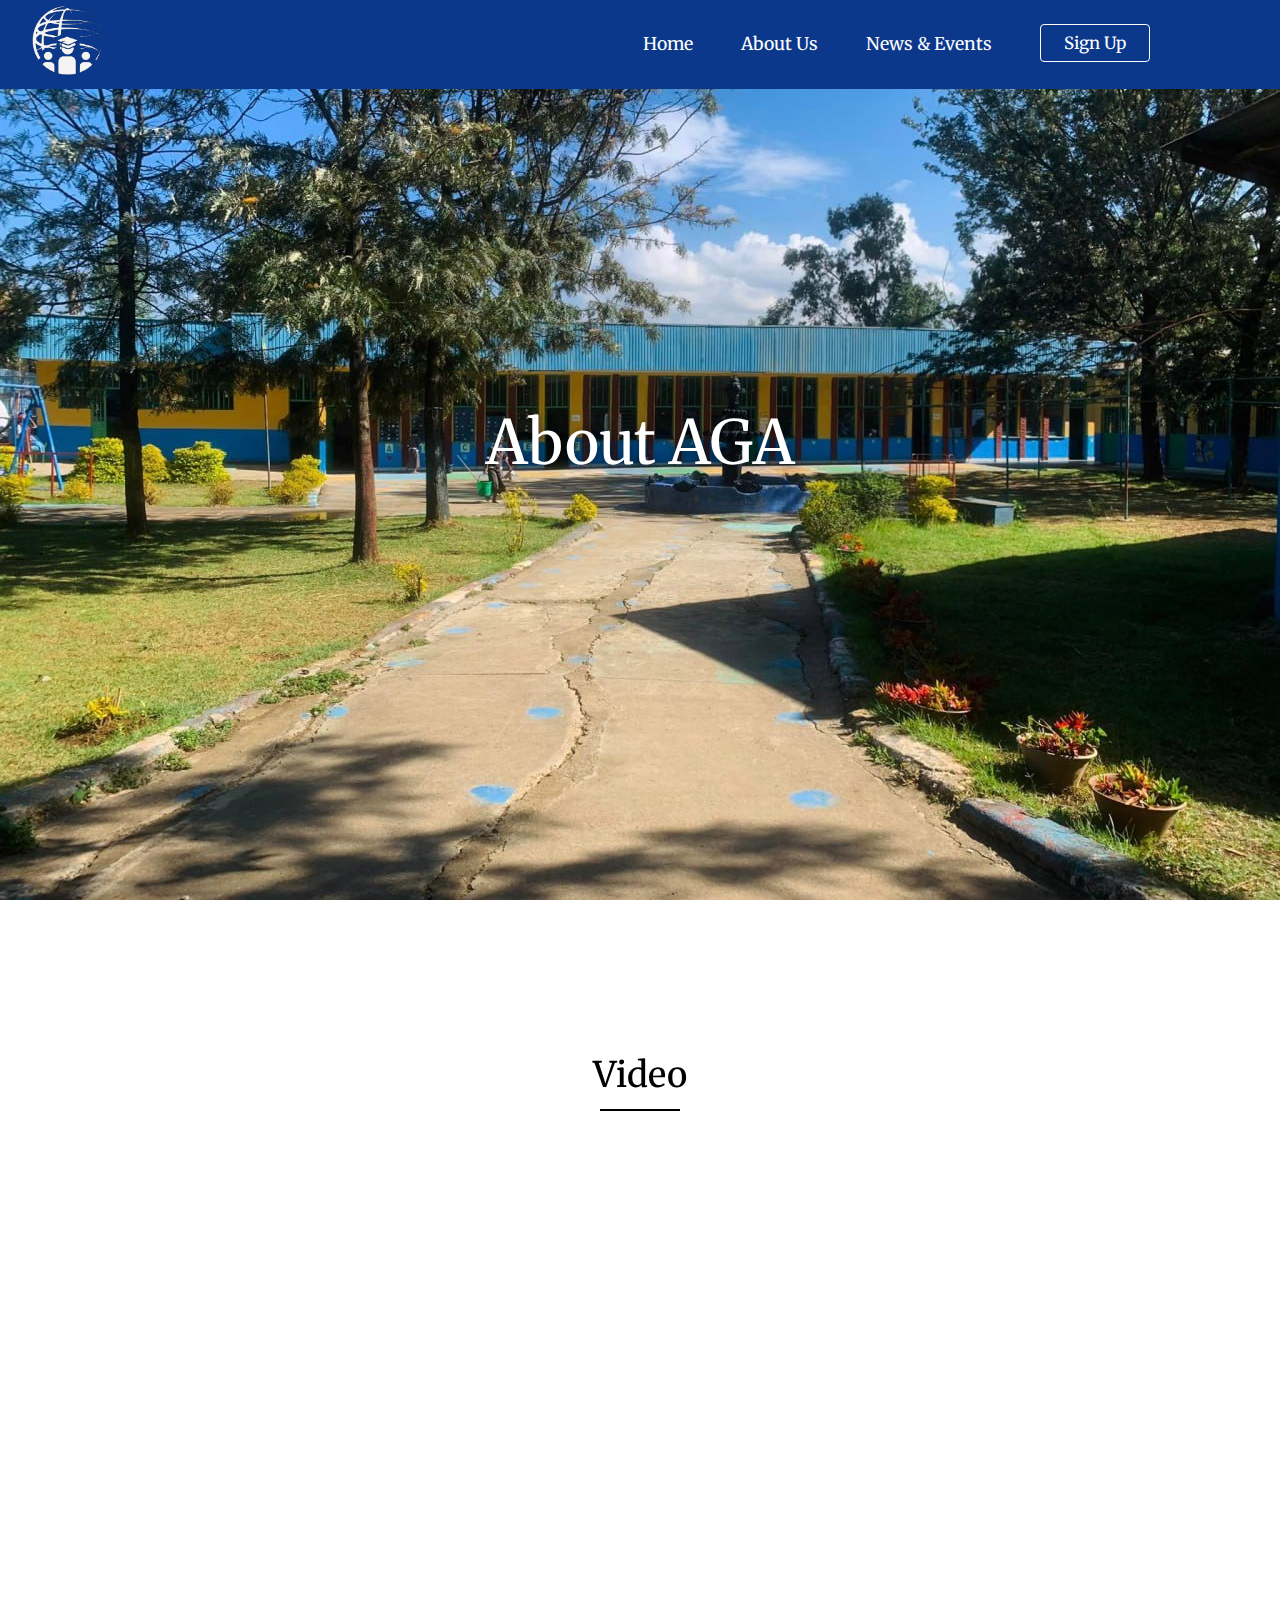
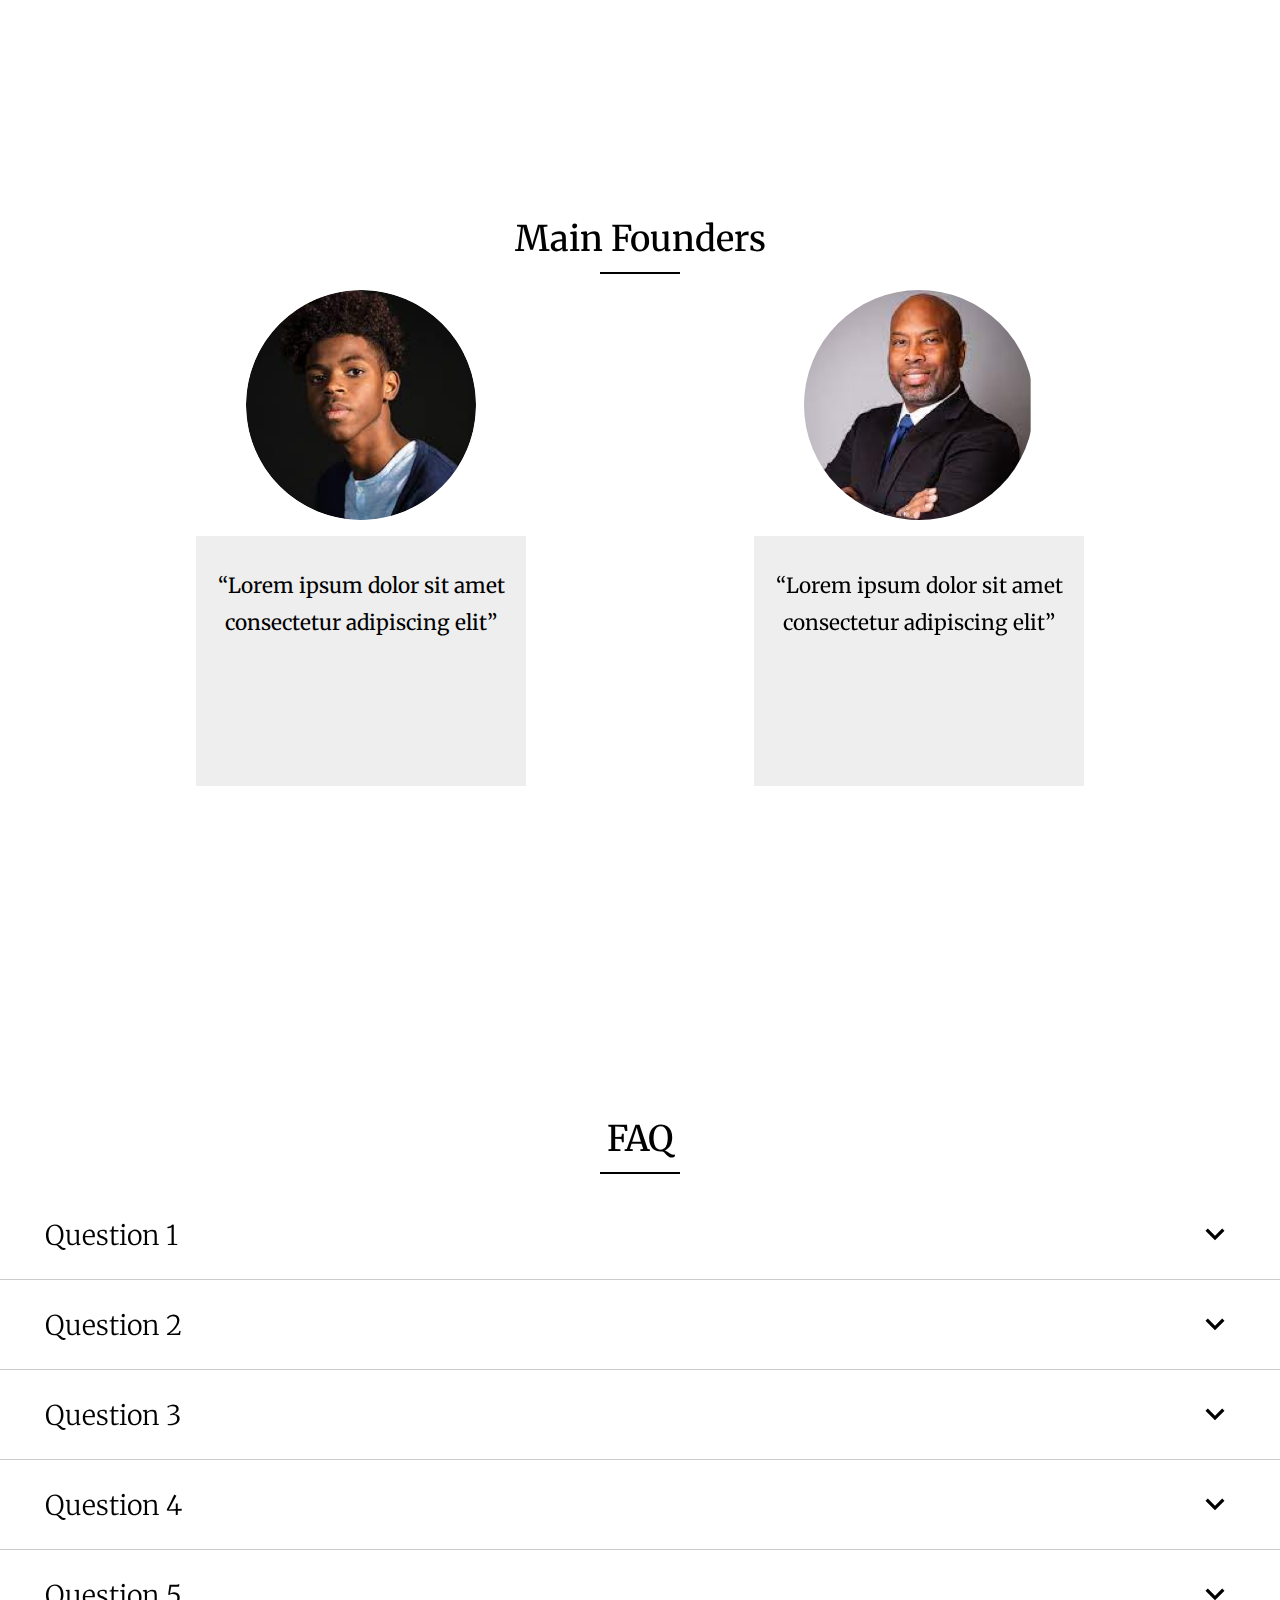
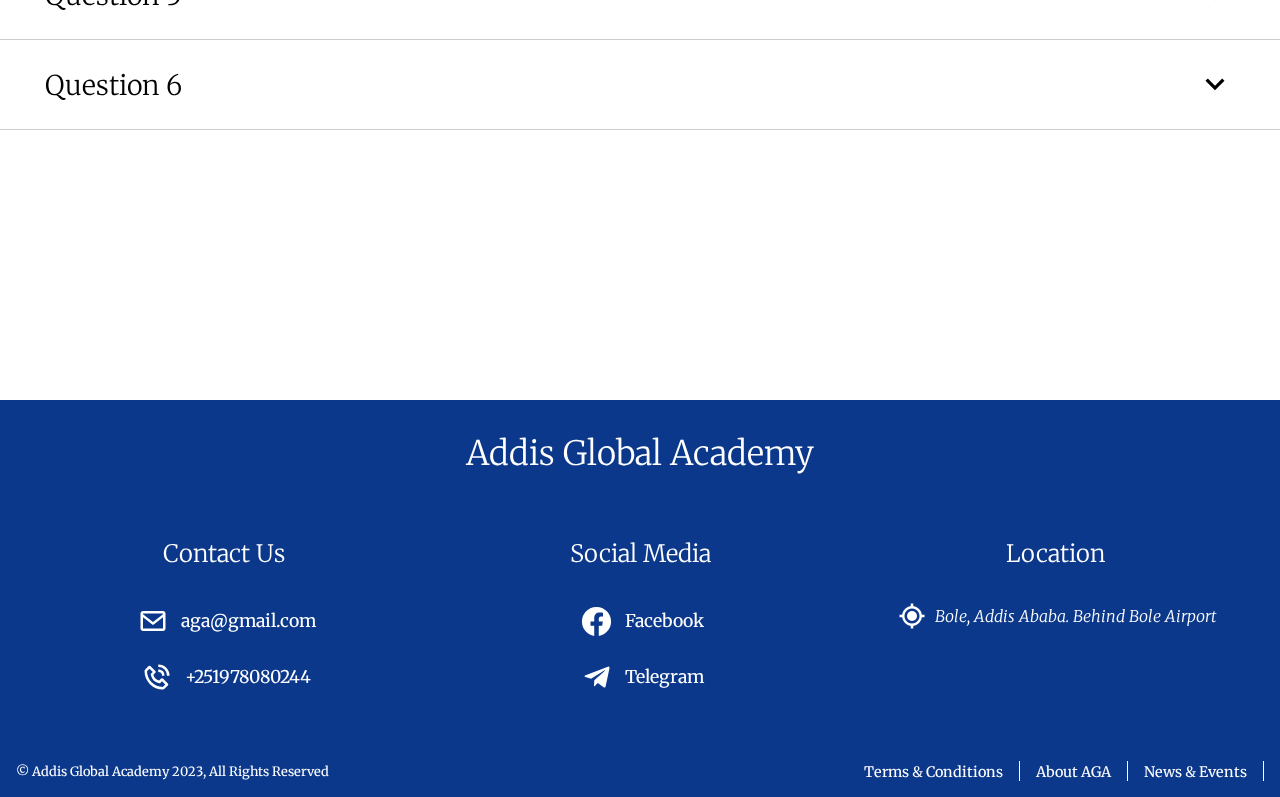
==== about.html @ e37e6de2 "made some adjustments, took care of the footer technicalities" ====
<!DOCTYPE html>
<html lang="en">
  <head>
    <meta charset="UTF-8" />
    <meta name="viewport" content="width=device-width, initial-scale=1.0" />
    <link rel="stylesheet" href="css/main.css" />
    <link rel="stylesheet" href="css/about.css" />
    <link rel="icon" href="icons/school-logo.png" />
    <script defer src="js/script.js"></script>
    <script defer src="js/slider.js"></script>
    <title>Addis Global Academy</title>
  </head>
  <body>
    <!-- NAVIGATION -->
    <nav>
      <h1>
        <a href="index.html">
          <img src="icons/logo.png" alt="school logo" />
        </a>
      </h1>
      <section>
        <ul>
          <li class="first"><a href="index.html">Home</a></li>
          <li class="first"><a href="about.html">About Us</a></li>
          <li class="first"><a href="news.html">News & Events</a></li>
          <div class="side_bar_container">
            <div class="side_bar_icon_container">
              <div class="side_bar_icon"></div>
            </div>
            <ul>
              <li><a href="index.html">Home</a></li>
              <li><a href="about.html">About Us</a></li>
              <li><a href="news.html">News & Events</a></li>
            </ul>
          </div>
          <li class="sign_up_button">
            <button>
              <a href="signup1.html">Sign Up</a>
            </button>
          </li>
        </ul>
      </section>
    </nav>

    <div class="side_bar_blur"></div>

    <!--MAIN CONTENT-->

    <section id="front_page">
      <div class="slider">
        <img
          oncontextmenu="return false"
          draggable="false"
          src="Images/SV1.png"
          alt="front page background image"
        />
        <img
          oncontextmenu="return false"
          draggable="false"
          id="1"
          slider-img
          src="Images/SV2.png"
          alt="front page background image"
        />
        <img
          oncontextmenu="return false"
          draggable="false"
          id="2"
          slider-img
          src="Images/SV3.png"
          alt="front page background image"
        />
      </div>

      <h1>About AGA</h1>
    </section>

    <!-- VIDEO CONTENT -->

    <section id="video">
      <article class="title-background">
        <h1>Video</h1>
        <div class="styler"></div>
      </article>
      <iframe
        src="https://www.facebook.com/plugins/video.php?&href=https%3A%2F%2Fwww.facebook.com%2FAddisGlobalAcademy%2Fvideos%2F427077149441813%2F&show_text=false&width=560&t=0"
        width="780"
        height="537"
        style="border: none; overflow: hidden"
        scrolling="no"
        frameborder="0"
        allowfullscreen="true"
      ></iframe>
    </section>

    <section id="main_founders">
      <div class="title-background">
        <h1>Main Founders</h1>
        <div class="styler"></div>
      </div>
      <section>
        <figure id="first-founder">
          <div>
            <img
              draggable="false"
              oncontextmenu="return false"
              src="Images/mai-founder-first.png"
            />
          </div>
          <figcaption>
            <p><q>Lorem ipsum dolor sit amet consectetur adipiscing elit</q></p>
          </figcaption>
        </figure>
        <figure id="second-founder">
          <div>
            <img
              draggable="false"
              oncontextmenu="return false"
              src="Images/main-founder-second.png"
            />
          </div>
          <figcaption>
            <p><q>Lorem ipsum dolor sit amet consectetur adipiscing elit</q></p>
          </figcaption>
        </figure>
      </section>
    </section>

    <!-- FREQUENTLY ASKED QUESTIONS -->

    <section id="faq_section">
      <div class="title-background">
        <h1>FAQ</h1>
        <div class="styler"></div>
      </div>
      <section class="faq-body">
        <section>
          <article>
            <h3>Question 1</h3>
            <span class="answer_toggle">
              <svg
                xmlns="http://www.w3.org/2000/svg"
                width="40"
                height="40"
                viewBox="0 0 24 24"
                style="fill: black"
              >
                <path
                  d="M16.293 9.293 12 13.586 7.707 9.293l-1.414 1.414L12 16.414l5.707-5.707z"
                ></path>
              </svg>
            </span>
          </article>
          <p>
            Lorem ipsum dolor sit amet, consectetur adipisicing elit.
            Cupiditate, molestiae. Quod doloremque sed eum omnis. Minima quas
            sint, dolorum omnis, accusamus obcaecati culpa qui unde vitae, at
            atque numquam incidunt?
          </p>
        </section>
        <section>
          <article>
            <h3>Question 2</h3>
            <span class="answer_toggle">
              <svg
                xmlns="http://www.w3.org/2000/svg"
                width="40"
                height="40"
                viewBox="0 0 24 24"
                style="fill: black"
              >
                <path
                  d="M16.293 9.293 12 13.586 7.707 9.293l-1.414 1.414L12 16.414l5.707-5.707z"
                ></path>
              </svg>
            </span>
          </article>
          <p>
            Lorem ipsum dolor sit amet, consectetur adipisicing elit.
            Cupiditate, molestiae. Quod doloremque sed eum omnis. Minima quas
            sint, dolorum omnis, accusamus obcaecati culpa qui unde vitae, at
            atque numquam incidunt?
          </p>
        </section>
        <section>
          <article>
            <h3>Question 3</h3>
            <span class="answer_toggle">
              <svg
                xmlns="http://www.w3.org/2000/svg"
                width="40"
                height="40"
                viewBox="0 0 24 24"
                style="fill: black"
              >
                <path
                  d="M16.293 9.293 12 13.586 7.707 9.293l-1.414 1.414L12 16.414l5.707-5.707z"
                ></path>
              </svg>
            </span>
          </article>
          <p>
            Lorem ipsum dolor sit amet, consectetur adipisicing elit.
            Cupiditate, molestiae. Quod doloremque sed eum omnis. Minima quas
            sint, dolorum omnis, accusamus obcaecati culpa qui unde vitae, at
            atque numquam incidunt?
          </p>
        </section>
        <section>
          <article>
            <h3>Question 4</h3>
            <span class="answer_toggle">
              <svg
                xmlns="http://www.w3.org/2000/svg"
                width="40"
                height="40"
                viewBox="0 0 24 24"
                style="fill: black"
              >
                <path
                  d="M16.293 9.293 12 13.586 7.707 9.293l-1.414 1.414L12 16.414l5.707-5.707z"
                ></path>
              </svg>
            </span>
          </article>
          <p>
            Lorem ipsum dolor sit amet, consectetur adipisicing elit.
            Cupiditate, molestiae. Quod doloremque sed eum omnis. Minima quas
            sint, dolorum omnis, accusamus obcaecati culpa qui unde vitae, at
            atque numquam incidunt?
          </p>
        </section>
        <section>
          <article>
            <h3>Question 5</h3>
            <span class="answer_toggle">
              <svg
                xmlns="http://www.w3.org/2000/svg"
                width="40"
                height="40"
                viewBox="0 0 24 24"
                style="fill: black"
              >
                <path
                  d="M16.293 9.293 12 13.586 7.707 9.293l-1.414 1.414L12 16.414l5.707-5.707z"
                ></path>
              </svg>
            </span>
          </article>
          <p>
            Lorem ipsum dolor sit amet, consectetur adipisicing elit.
            Cupiditate, molestiae. Quod doloremque sed eum omnis. Minima quas
            sint, dolorum omnis, accusamus obcaecati culpa qui unde vitae, at
            atque numquam incidunt?
          </p>
        </section>
        <section>
          <article>
            <h3>Question 6</h3>
            <span class="answer_toggle">
              <svg
                xmlns="http://www.w3.org/2000/svg"
                width="40"
                height="40"
                viewBox="0 0 24 24"
                style="fill: black"
              >
                <path
                  d="M16.293 9.293 12 13.586 7.707 9.293l-1.414 1.414L12 16.414l5.707-5.707z"
                ></path>
              </svg>
            </span>
          </article>
          <p>
            Lorem ipsum dolor sit amet, consectetur adipisicing elit.
            Cupiditate, molestiae. Quod doloremque sed eum omnis. Minima quas
            sint, dolorum omnis, accusamus obcaecati culpa qui unde vitae, at
            atque numquam incidunt?
          </p>
        </section>
      </section>
    </section>

    <!-- FOOTER -->

    <footer>
      <p>Addis Global Academy</p>
      <section id="contact_info">
        <article>
          <h1>
            Contact Us
            <div class="caret_down_container">
              <div class="caret"></div>
              <div class="caret"></div>
            </div>
          </h1>
          <figure>
            <div class="icon_container">
              <svg
                xmlns="http://www.w3.org/2000/svg"
                width="30"
                height="30"
                viewBox="0 0 24 24"
                style="fill: var(--FONT-COLOR)"
              >
                <path
                  d="M20 4H4c-1.103 0-2 .897-2 2v12c0 1.103.897 2 2 2h16c1.103 0 2-.897 2-2V6c0-1.103-.897-2-2-2zm0 2v.511l-8 6.223-8-6.222V6h16zM4 18V9.044l7.386 5.745a.994.994 0 0 0 1.228 0L20 9.044 20.002 18H4z"
                ></path>
              </svg>
            </div>
            <figcaption>aga@gmail.com</figcaption>
          </figure>
          <figure>
            <div class="icon_container">
              <svg
                xmlns="http://www.w3.org/2000/svg"
                width="30"
                height="30"
                viewBox="0 0 24 24"
                style="fill: var(--FONT-COLOR)"
              >
                <path
                  d="M16.57 22a2 2 0 0 0 1.43-.59l2.71-2.71a1 1 0 0 0 0-1.41l-4-4a1 1 0 0 0-1.41 0l-1.6 1.59a7.55 7.55 0 0 1-3-1.59 7.62 7.62 0 0 1-1.59-3l1.59-1.6a1 1 0 0 0 0-1.41l-4-4a1 1 0 0 0-1.41 0L2.59 6A2 2 0 0 0 2 7.43 15.28 15.28 0 0 0 6.3 17.7 15.28 15.28 0 0 0 16.57 22zM6 5.41 8.59 8 7.3 9.29a1 1 0 0 0-.3.91 10.12 10.12 0 0 0 2.3 4.5 10.08 10.08 0 0 0 4.5 2.3 1 1 0 0 0 .91-.27L16 15.41 18.59 18l-2 2a13.28 13.28 0 0 1-8.87-3.71A13.28 13.28 0 0 1 4 7.41zM20 11h2a8.81 8.81 0 0 0-9-9v2a6.77 6.77 0 0 1 7 7z"
                ></path>
                <path d="M13 8c2.1 0 3 .9 3 3h2c0-3.22-1.78-5-5-5z"></path>
              </svg>
            </div>
            <figcaption>+251978080244</figcaption>
          </figure>
        </article>
        <article>
          <h1>
            Social Media
            <div class="caret_down_container">
              <div class="caret"></div>
              <div class="caret"></div>
            </div>
          </h1>
          <figure>
            <div class="icon_container">
              <svg
                xmlns="http://www.w3.org/2000/svg"
                width="35"
                height="35"
                viewBox="0 0 24 24"
                style="fill: var(--FONT-COLOR)"
              >
                <path
                  d="M12.001 2.002c-5.522 0-9.999 4.477-9.999 9.999 0 4.99 3.656 9.126 8.437 9.879v-6.988h-2.54v-2.891h2.54V9.798c0-2.508 1.493-3.891 3.776-3.891 1.094 0 2.24.195 2.24.195v2.459h-1.264c-1.24 0-1.628.772-1.628 1.563v1.875h2.771l-.443 2.891h-2.328v6.988C18.344 21.129 22 16.992 22 12.001c0-5.522-4.477-9.999-9.999-9.999z"
                ></path>
              </svg>
            </div>
            <figcaption>Facebook</figcaption>
          </figure>
          <figure>
            <div class="icon_container telegram_link">
              <svg
                xmlns="http://www.w3.org/2000/svg"
                width="30"
                height="30"
                viewBox="0 0 24 24"
                style="fill: var(--FONT-COLOR)"
              >
                <path
                  d="m20.665 3.717-17.73 6.837c-1.21.486-1.203 1.161-.222 1.462l4.552 1.42 10.532-6.645c.498-.303.953-.14.579.192l-8.533 7.701h-.002l.002.001-.314 4.692c.46 0 .663-.211.921-.46l2.211-2.15 4.599 3.397c.848.467 1.457.227 1.668-.785l3.019-14.228c.309-1.239-.473-1.8-1.282-1.434z"
                ></path>
              </svg>
            </div>
            <figcaption>Telegram</figcaption>
          </figure>
        </article>
        <article>
          <h1>
            Location
            <div class="caret_down_container">
              <div class="caret"></div>
              <div class="caret"></div>
            </div>
          </h1>
          <address>
            <svg
              xmlns="http://www.w3.org/2000/svg"
              width="30"
              height="30"
              viewBox="0 0 24 24"
              style="fill: var(--FONT-COLOR)"
            >
              <circle cx="12" cy="12" r="4"></circle>
              <path
                d="M13 4.069V2h-2v2.069A8.01 8.01 0 0 0 4.069 11H2v2h2.069A8.008 8.008 0 0 0 11 19.931V22h2v-2.069A8.007 8.007 0 0 0 19.931 13H22v-2h-2.069A8.008 8.008 0 0 0 13 4.069zM12 18c-3.309 0-6-2.691-6-6s2.691-6 6-6 6 2.691 6 6-2.691 6-6 6z"
              ></path>
            </svg>
            Bole, Addis Ababa. Behind Bole Airport
          </address>
        </article>
      </section>
      <section id="sub_footer">
        <article>&copy; Addis Global Academy 2023, All Rights Reserved</article>
        <ul>
          <li><a href="terms and conditions.html">Terms & Conditions</a></li>
          <li><a href="about.html">About AGA</a></li>
          <li><a href="news.html">News & Events</a></li>
        </ul>
      </section>
    </footer>
    <div class="telegram_bg">
      <section class="telegram_options">
        <h1>
          Telegram
          <svg
            xmlns="http://www.w3.org/2000/svg"
            width="30"
            height="30"
            viewBox="0 0 24 24"
            style="fill: var(--BG-COLOR)"
          >
            <path
              d="m16.192 6.344-4.243 4.242-4.242-4.242-1.414 1.414L10.535 12l-4.242 4.242 1.414 1.414 4.242-4.242 4.243 4.242 1.414-1.414L13.364 12l4.242-4.242z"
            ></path>
          </svg>
        </h1>
        <section>
          <figure>
            <div><img src="" alt="" /></div>
            <figcaption>
              <ul>
                <li>Grade 1</li>
                <li>500 subscribers</li>
              </ul>
              <svg
                xmlns="http://www.w3.org/2000/svg"
                width="30"
                height="30"
                viewBox="0 0 24 24"
                style="fill: var(--BG-COLOR)"
              >
                <path
                  d="M2.002 9.63c-.023.411.207.794.581.966l7.504 3.442 3.442 7.503c.164.356.52.583.909.583l.057-.002a1 1 0 0 0 .894-.686l5.595-17.032c.117-.358.023-.753-.243-1.02s-.66-.358-1.02-.243L2.688 8.736a1 1 0 0 0-.686.894zm16.464-3.971-4.182 12.73-2.534-5.522a.998.998 0 0 0-.492-.492L5.734 9.841l12.732-4.182z"
                ></path>
              </svg>
            </figcaption>
          </figure>
          <figure>
            <div><img src="" alt="" /></div>
            <figcaption>
              <ul>
                <li>Grade 1</li>
                <li>500 subscribers</li>
              </ul>
              <svg
                xmlns="http://www.w3.org/2000/svg"
                width="30"
                height="30"
                viewBox="0 0 24 24"
                style="fill: var(--BG-COLOR)"
              >
                <path
                  d="M2.002 9.63c-.023.411.207.794.581.966l7.504 3.442 3.442 7.503c.164.356.52.583.909.583l.057-.002a1 1 0 0 0 .894-.686l5.595-17.032c.117-.358.023-.753-.243-1.02s-.66-.358-1.02-.243L2.688 8.736a1 1 0 0 0-.686.894zm16.464-3.971-4.182 12.73-2.534-5.522a.998.998 0 0 0-.492-.492L5.734 9.841l12.732-4.182z"
                ></path>
              </svg>
            </figcaption>
          </figure>
          <figure>
            <div><img src="" alt="" /></div>
            <figcaption>
              <ul>
                <li>Grade 1</li>
                <li>500 subscribers</li>
              </ul>
              <svg
                xmlns="http://www.w3.org/2000/svg"
                width="30"
                height="30"
                viewBox="0 0 24 24"
                style="fill: var(--BG-COLOR)"
              >
                <path
                  d="M2.002 9.63c-.023.411.207.794.581.966l7.504 3.442 3.442 7.503c.164.356.52.583.909.583l.057-.002a1 1 0 0 0 .894-.686l5.595-17.032c.117-.358.023-.753-.243-1.02s-.66-.358-1.02-.243L2.688 8.736a1 1 0 0 0-.686.894zm16.464-3.971-4.182 12.73-2.534-5.522a.998.998 0 0 0-.492-.492L5.734 9.841l12.732-4.182z"
                ></path>
              </svg>
            </figcaption>
          </figure>
          <figure>
            <div><img src="" alt="" /></div>
            <figcaption>
              <ul>
                <li>Grade 1</li>
                <li>500 subscribers</li>
              </ul>
              <svg
                xmlns="http://www.w3.org/2000/svg"
                width="30"
                height="30"
                viewBox="0 0 24 24"
                style="fill: var(--BG-COLOR)"
              >
                <path
                  d="M2.002 9.63c-.023.411.207.794.581.966l7.504 3.442 3.442 7.503c.164.356.52.583.909.583l.057-.002a1 1 0 0 0 .894-.686l5.595-17.032c.117-.358.023-.753-.243-1.02s-.66-.358-1.02-.243L2.688 8.736a1 1 0 0 0-.686.894zm16.464-3.971-4.182 12.73-2.534-5.522a.998.998 0 0 0-.492-.492L5.734 9.841l12.732-4.182z"
                ></path>
              </svg>
            </figcaption>
          </figure>
          <figure>
            <div><img src="" alt="" /></div>
            <figcaption>
              <ul>
                <li>Grade 1</li>
                <li>500 subscribers</li>
              </ul>
              <svg
                xmlns="http://www.w3.org/2000/svg"
                width="30"
                height="30"
                viewBox="0 0 24 24"
                style="fill: var(--BG-COLOR)"
              >
                <path
                  d="M2.002 9.63c-.023.411.207.794.581.966l7.504 3.442 3.442 7.503c.164.356.52.583.909.583l.057-.002a1 1 0 0 0 .894-.686l5.595-17.032c.117-.358.023-.753-.243-1.02s-.66-.358-1.02-.243L2.688 8.736a1 1 0 0 0-.686.894zm16.464-3.971-4.182 12.73-2.534-5.522a.998.998 0 0 0-.492-.492L5.734 9.841l12.732-4.182z"
                ></path>
              </svg>
            </figcaption>
          </figure>
        </section>
      </section>
    </div>
    <script>
      window.addEventListener("scroll", () => {
        const nav = document.querySelector("nav");
        nav.classList.toggle("scroll", window.scrollY > 0);
      });
    </script>
  </body>
</html>
---- css/main.css ----
/* FONT FAMILY */

@import url("https://fonts.googleapis.com/css2?family=Merriweather:ital,wght@0,300;0,400;0,700;0,900;1,300;1,400;1,700;1,900&display=swap");

/* VARIABLES */

:root {
  --BG-COLOR: rgb(64, 128, 255);
  --BG-COLOR: #0b388b;
  --FONT-COLOR: white;
}

/*RESET*/

* {
  margin: 0;
  padding: 0;
  box-sizing: border-box;
  font-family: "Merriweather", sans-serif;
}

a:any-link {
  text-decoration: none;
}

ul {
  list-style-type: none;
}

svg {
  cursor: pointer;
}

button {
  cursor: pointer;
}

img::selection {
  background: none;
}

/* FRONT PAGE DESIGN FOR LANDING AND ABOUT PAGES */

#front_page {
  display: flex;
  gap: 3rem;
  flex-direction: column;
  justify-content: center;
  align-items: center;
  height: 100vh;
  padding-bottom: 1rem;
  max-width: 100vw;
}

#front_page .slider,
#front_page img {
  position: absolute;
  top: 0;
  left: 0;
  width: 100%;
  height: 100%;
  z-index: 1;
  object-fit: cover;
  transition: all 0.3s ease;
}

#front_page img[id] {
  opacity: 0;
}

#front_page img.active {
  animation: imageAppear 0.6s ease;
}

@keyframes imageAppear {
  from {
    opacity: 0;
  }
  to {
    opacity: 1;
  }
}

#front_page h1 {
  color: var(--FONT-COLOR);
  font-size: 3.8rem;
  font-weight: normal;
  text-shadow: 1px 1px 10px rgba(0, 0, 0, 0.5);
  z-index: 2;
  text-align: center;
  padding: 1rem;
}

/* FRONT PAGE RESPONSIVE DESIGN */

@media screen and (max-width: 885px) {
  #front_page h1 {
    font-size: 3.5rem;
  }
}

@media screen and (max-width: 775px) {
  #front_page h1 {
    font-size: 3.1rem;
  }
}

@media screen and (max-width: 690px) {
  #front_page h1 {
    font-size: 2.8rem;
  }
}

/* GENERAL STYLE FOR THE HEADER OF EACH PAGE */

.title-background {
  width: 100%;
  height: 10vh;
  text-align: center;
  color: black;
  display: flex;
  gap: 0.7rem;
  flex-direction: column;
  align-items: center;
  justify-content: center;
}

.title-background h1 {
  font-size: 2.2rem;
  font-weight: 500;
}

.styler {
  width: 80px;
  height: 2px;
  background: black;
}

/* NAVIGATION */

nav {
  width: 100vw;
  padding: 0.3rem 0;
  background: var(--BG-COLOR);
  color: var(--FONT-COLOR);
  display: flex;
  align-items: center;
  justify-content: space-between;
  position: fixed;
  z-index: 1000;
  transition: all 0.3s ease;
}

nav h1 {
  padding: 0 2rem;
}

nav h1 img {
  width: 70px;
  transition: all 0.3s ease;
}

nav.scroll {
  padding: 0.2rem 0;
  box-shadow: 0 0 10px rgba(0, 0, 0, 0.3);
}

nav.scroll h1 img {
  width: 60px;
}

nav section ul {
  display: flex;
  gap: 3rem;
  justify-content: center;
  align-items: center;
  width: 60vw;
}

nav section ul li a:any-link {
  color: var(--MAIN-COLOR);
  font-size: 1.1rem;
  position: relative;
}

nav section ul li a:any-link::before {
  content: "";
  position: absolute;
  width: 0;
  bottom: -3px;
  height: 1px;
  background: white;
  transition: all ease 0.4s;
}

nav section ul li a:any-link:hover::before {
  width: 100%;
}

nav section ul li button {
  background: var(--MAIN-COLOR);
  border: none;
  outline: none;
  outline-color: none;
  cursor: pointer;
  transition: all ease-in 0.3s;
  height: 38px;
  width: 110px;
  position: relative;
  border: 1px solid white;
  border-radius: 4px;
}

nav section ul li button a:any-link {
  position: absolute;
  top: 0;
  left: 0;
  height: 100%;
  width: 100%;
  display: grid;
  place-content: center;
  color: black;
  color: var(--FONT-COLOR);
  font-size: 1.05rem;
  transition: all 0.3s ease;
}

nav section ul li button a:any-link::before {
  display: none;
}

nav section ul li button:hover {
  background: var(--FONT-COLOR);
  color: var(--BG-COLOR);
}

nav section ul li button:hover a:any-link {
  color: var(--MAIN-COLOR);
}

.side_bar_container {
  display: none;
}

/* NAVIGATION SECTION RESPONSIVE DESIGN */

@media screen and (max-width: 990px) {
  nav section ul {
    width: 70vw;
  }

  nav section ul li a:any-link {
    font-size: 1rem;
  }

  nav section ul li button a:any-link {
    font-size: 1rem;
  }
}

@media screen and (max-width: 842px) {
  nav section ul {
    width: 80vw;
    gap: 2.5rem;
  }
}

@media screen and (max-width: 630px) {
  nav section ul {
    width: 190px;
    flex-flow: row-reverse;
    gap: 1rem;
  }

  .side_bar_container {
    display: block;
  }

  .side_bar_icon_container {
    height: 40px;
    width: 40px;
    display: grid;
    place-content: center;
  }

  .side_bar_icon {
    width: 35px;
    height: 1.2px;
    background: white;
    position: relative;
    z-index: 1000;
  }

  .side_bar_icon::before,
  .side_bar_icon::after {
    position: absolute;
    content: "";
    height: inherit;
    width: 100%;
    background: inherit;
  }

  .side_bar_icon::before {
    top: -10px;
    left: 0;
  }

  .side_bar_icon::after {
    bottom: -10px;
    left: 0;
  }

  li.first {
    display: none;
  }

  nav section ul li:last-child {
    display: block;
  }

  .side_bar_container ul {
    position: fixed;
    top: 0;
    right: 0;
    display: flex;
    gap: 1rem;
    flex-direction: column;
    align-items: flex-start;
    justify-content: flex-start;
    padding-top: 7rem;
    background: var(--BG-COLOR);
    width: 200px;
    height: 100vh;
    transform: translateX(100%);
    transition: all 0.3s ease;
  }

  .side_bar_container ul.active {
    transform: translateX(0%);
  }

  .side_bar_container ul li {
    border-bottom: 1px solid rgba(255, 255, 255, 0.3);
    width: 100%;
    padding-bottom: 1rem;
    padding-left: 1rem;
  }

  .side_bar_blur {
    position: fixed;
    top: 0;
    left: 0;
    height: 100vw;
    width: 100%;
    backdrop-filter: blur(5px);
    -webkit-backdrop-filter: blur(5px);
    z-index: -1;
    opacity: 0;
    transition: all 0.3s ease;
  }

  .side_bar_blur.blur {
    z-index: 100;
    opacity: 1;
  }
}

/* FOOTER STYLES */

/* TELEGRAM OPTIONS */

.telegram_bg {
  position: fixed;
  top: 0;
  left: 0;
  height: 100%;
  width: 100%;
  z-index: -1;
  opacity: 0;
  transition: all 0.3s ease;
  backdrop-filter: blur(3px);
  display: grid;
  place-content: center;
}

.telegram_bg.active {
  z-index: 1000;
  opacity: 1;
}

.telegram_options {
  background: var(--FONT-COLOR);
  width: 310px;
  box-shadow: 0 0 10px rgba(0, 0, 0, 0.3);
  border-radius: 5px;
  padding: 0 1rem;
}

.telegram_options h1 {
  padding: 1rem;
  padding-bottom: 2rem;
  display: flex;
  justify-content: space-between;
  align-items: center;
  font-weight: 400;
}

.telegram_options figure {
  display: flex;
  width: 100%;
  border-bottom: 1px solid rgba(0, 0, 0, 0.2);
  padding-bottom: 1rem;
  margin-bottom: 1rem;
  padding-right: 1rem;
}

.telegram_options figure:last-child {
  margin: 0;
}

.telegram_options figure div {
  flex-basis: calc(100% / 4.5);
  display: grid;
  place-content: center;
}

.telegram_options figure img {
  height: 40px;
  width: 40px;
  border-radius: 50%;
  border: 1px solid;
  flex-grow: 1;
}

.telegram_options figure figcaption {
  display: flex;
  justify-content: space-between;
  flex-grow: 1;
}

.telegram_options figure figcaption ul li:last-child {
  font-size: 0.9rem;
  color: rgba(0, 0, 0, 0.5);
}

footer {
  background-color: var(--BG-COLOR);
  color: var(--FONT-COLOR);
}

footer p {
  padding: 2rem;
  display: grid;
  place-content: center;
  font-size: 2.1rem;
  font-weight: lighter;
}

#contact_info {
  display: flex;
  justify-content: space-evenly;
  max-width: 100vw;
}

#contact_info article {
  width: 30vw;
  display: flex;
  flex-direction: column;
  align-items: center;
}

#contact_info article h1 {
  font-size: 1.5rem;
  font-weight: lighter;
  margin: 2rem 0;
  display: flex;
  align-items: center;
  gap: 0.6rem;
}

#contact_info article h1 .caret_down_container {
  display: none;
}

#contact_info article figure {
  display: flex;
  gap: 0.5rem;
  align-items: center;
  margin-bottom: 1rem;
}

.icon_container {
  width: 40px;
  height: 40px;
  display: grid;
  place-content: center;
}

.icon_container img {
  width: 30px !important;
}

#contact_info article figure figcaption {
  font-size: 1.1rem;
}

#contact_info article:last-child address {
  font-weight: lighter;
  display: flex;
  gap: 0.5rem;
  align-items: center;
}

#sub_footer {
  padding: 1rem;
  padding-top: 3rem;
  max-width: 100vw;
  display: flex;
  align-items: center;
  justify-content: space-between;
}

#sub_footer article {
  font-size: 0.8rem;
  text-align: center;
}

#sub_footer ul {
  display: flex;
  flex-wrap: wrap;
  justify-content: center;
  gap: 1rem;
}

#sub_footer ul li {
  border-right: 1px solid white;
  padding-right: 1rem;
}

#sub_footer ul li a:any-link {
  color: white;
  font-size: 0.9rem;
}

#sub_footer ul li a:hover {
  text-decoration: underline;
}

/* FOOTER RESPONSIVE DESIGN */

@media screen and (max-width: 895px) {
  /* FOOTER STYLES */

  footer p {
    font-size: 1.8rem;
  }

  #contact_info article h1 {
    font-size: 1.3rem;
  }

  .icon_container img {
    width: 28px !important;
  }

  #contact_info article figure figcaption {
    font-size: 1rem;
  }

  #sub_footer article {
    font-size: 0.8rem;
  }

  #sub_footer ul {
    gap: 0.9rem;
  }

  #sub_footer ul li {
    padding-right: 0.9rem;
  }

  #sub_footer ul li a:any-link {
    font-size: 0.8rem;
  }
}

@media screen and (max-width: 812px) {
  #sub_footer {
    flex-flow: column-reverse;
    gap: 1.6rem;
    padding-bottom: 1.6rem;
  }
}

@media screen and (max-width: 765px) {
  #contact_info {
    flex-direction: column;
  }

  #contact_info article {
    align-items: flex-start;
    width: 100%;
    padding-left: 1rem;
    border-bottom: 0.7px solid rgba(255, 255, 255, 0.3);
    overflow: hidden;
    height: 95px;
    transition: all 0.3s ease;
  }

  #contact_info article:has(address) {
    height: 90px;
    padding-bottom: 1.5rem;
  }

  #contact_info article.active {
    height: 220px;
  }

  #contact_info article:has(address).active {
    height: 150px;
  }

  #contact_info article h1 .caret_down_container {
    display: flex;
    align-items: center;
    justify-content: space-evenly;
    width: 21px;
    height: 25px;
    transition: all 0.3s ease;
  }

  #contact_info article h1 .caret_down_container.active {
    transform: rotate(-180deg);
  }

  .caret {
    height: 12px;
    width: 1px;
    background: white;
    border-radius: 5px;
  }

  .caret:first-child {
    transform: rotate(-40deg);
  }

  .caret:last-child {
    transform: rotate(40deg);
  }
}

@media screen and (max-width: 425px) {
  nav h1 {
    padding: 0 1rem;
  }
}

@media screen and (max-width: 376px) {
  footer p {
    font-size: 1.6rem;
  }
}

@media screen and (max-width: 352px) {
  #sub_footer article {
    font-size: 0.7rem;
  }
}

@media screen and (max-width: 342px) {
  footer p {
    font-size: 1.4rem;
  }
}
---- css/about.css ----
/* VIDEO SECTION */

#video {
  max-width: 100vw;
  min-height: 100vh;
  display: grid;
  place-content: center;
}

#video figure {
  position: relative;
}

#video figure img {
  width: 800px;
}

/* MAIN FOUNDERS SECTION */

#main_founders {
  max-width: 100vw;
  min-height: 100vh;
}

#main_founders section {
  width: 100%;
  display: flex;
  gap: 2rem;
  justify-content: space-evenly;
  align-items: center;
  text-align: center;
  flex-wrap: wrap;
}

#main_founders figure {
  display: flex;
  flex-direction: column;
  align-items: center;
}

#main_founders figure div {
  display: grid;
  place-content: center;
  height: 230px;
  width: 230px;
  border-radius: 50%;
  overflow: hidden;
  margin-bottom: 1rem;
}

#main_founders figure img {
  width: 230px;
  aspect-ratio: 1 / 1;
  transition: all 0.3s ease;
}

#main_founders figure div:hover img {
  transform: scale(1.1);
}

#main_founders figure figcaption {
  background: #eee;
  padding-top: 2rem;
  height: 250px;
  width: 330px;
  line-height: 1.8;
}

#main_founders figure figcaption p {
  font-size: 1.3rem;
}

/* FAQ STYLING */

#faq_section {
  min-height: 100vh;
  padding-bottom: 2rem;
}

#faq_section section p {
  padding: 1rem 2.8rem;
}

#faq_section section section {
  overflow: hidden;
  max-height: 90px;
  transition: all 0.3s ease;
  border-bottom: 1px solid rgba(0, 0, 0, 0.2);
}

#faq_section section section.active {
  max-height: 300px;
}

#faq_section article {
  height: 90px;
  max-width: 100vw;
  margin: 0 2rem;
  padding: 0.8rem;
  display: flex;
  align-items: center;
  justify-content: space-between;
}

#faq_section article h3 {
  font-size: 1.7rem;
  font-weight: lighter;
}

#faq_section .answer_toggle {
  background: var(--BTN-COLOR);
  border: none;
  cursor: pointer;
  font-weight: lighter;
  transition: all 0.3s ease;
}

#faq_section .answer_toggle.active {
  transform: rotate(180deg);
}

#faq_section .answer_toggle img {
  width: 20px;
}

@media screen and (max-width: 865px) {
  /* VIDEO SECTION */

  #video figure img {
    width: 650px;
  }
}

@media screen and (max-width: 790px) {
  #main_founders figure figcaption {
    height: 230px;
    width: 310px;
  }

  #main_founders figure figcaption p {
    font-size: 1.1rem;
  }
}

@media screen and (max-width: 690px) {
  #video figure img {
    width: 580px;
  }
}

@media screen and (max-width: 620px) {
  #video figure img {
    width: 90vw;
  }
}
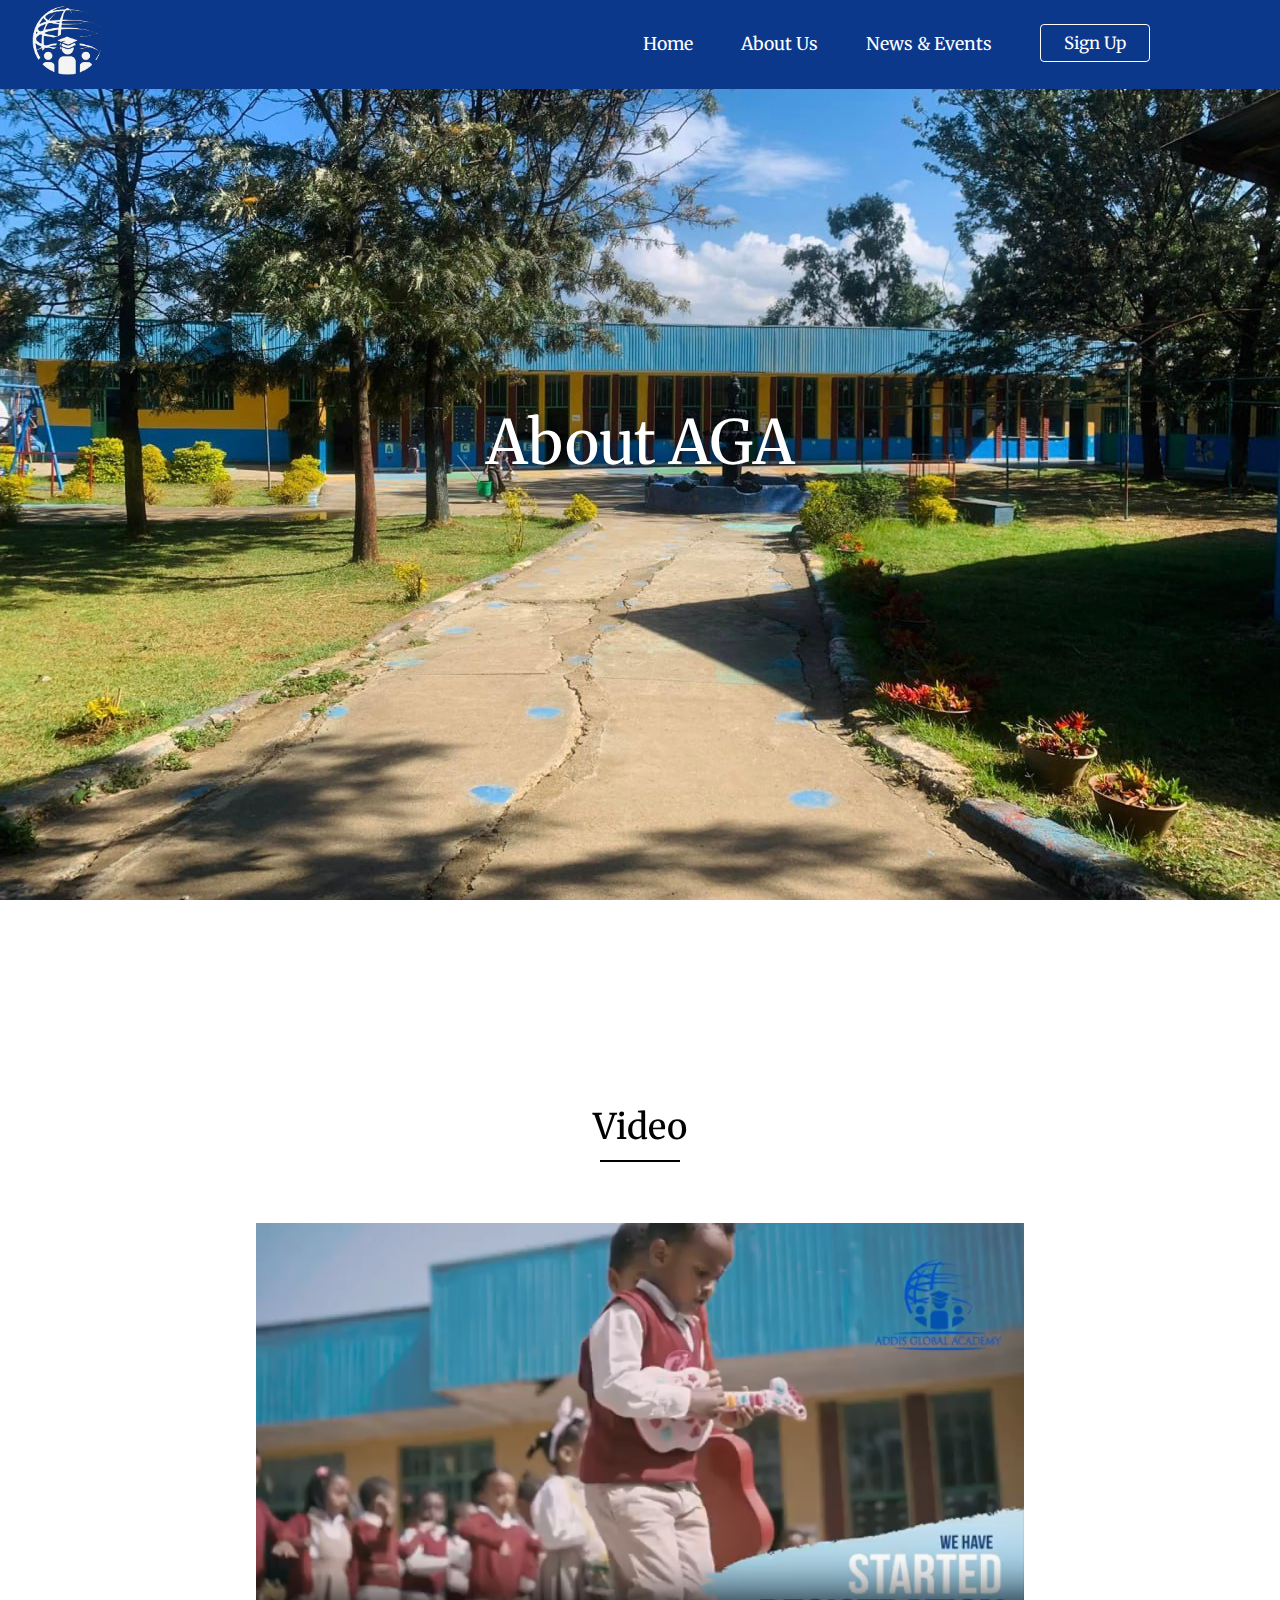
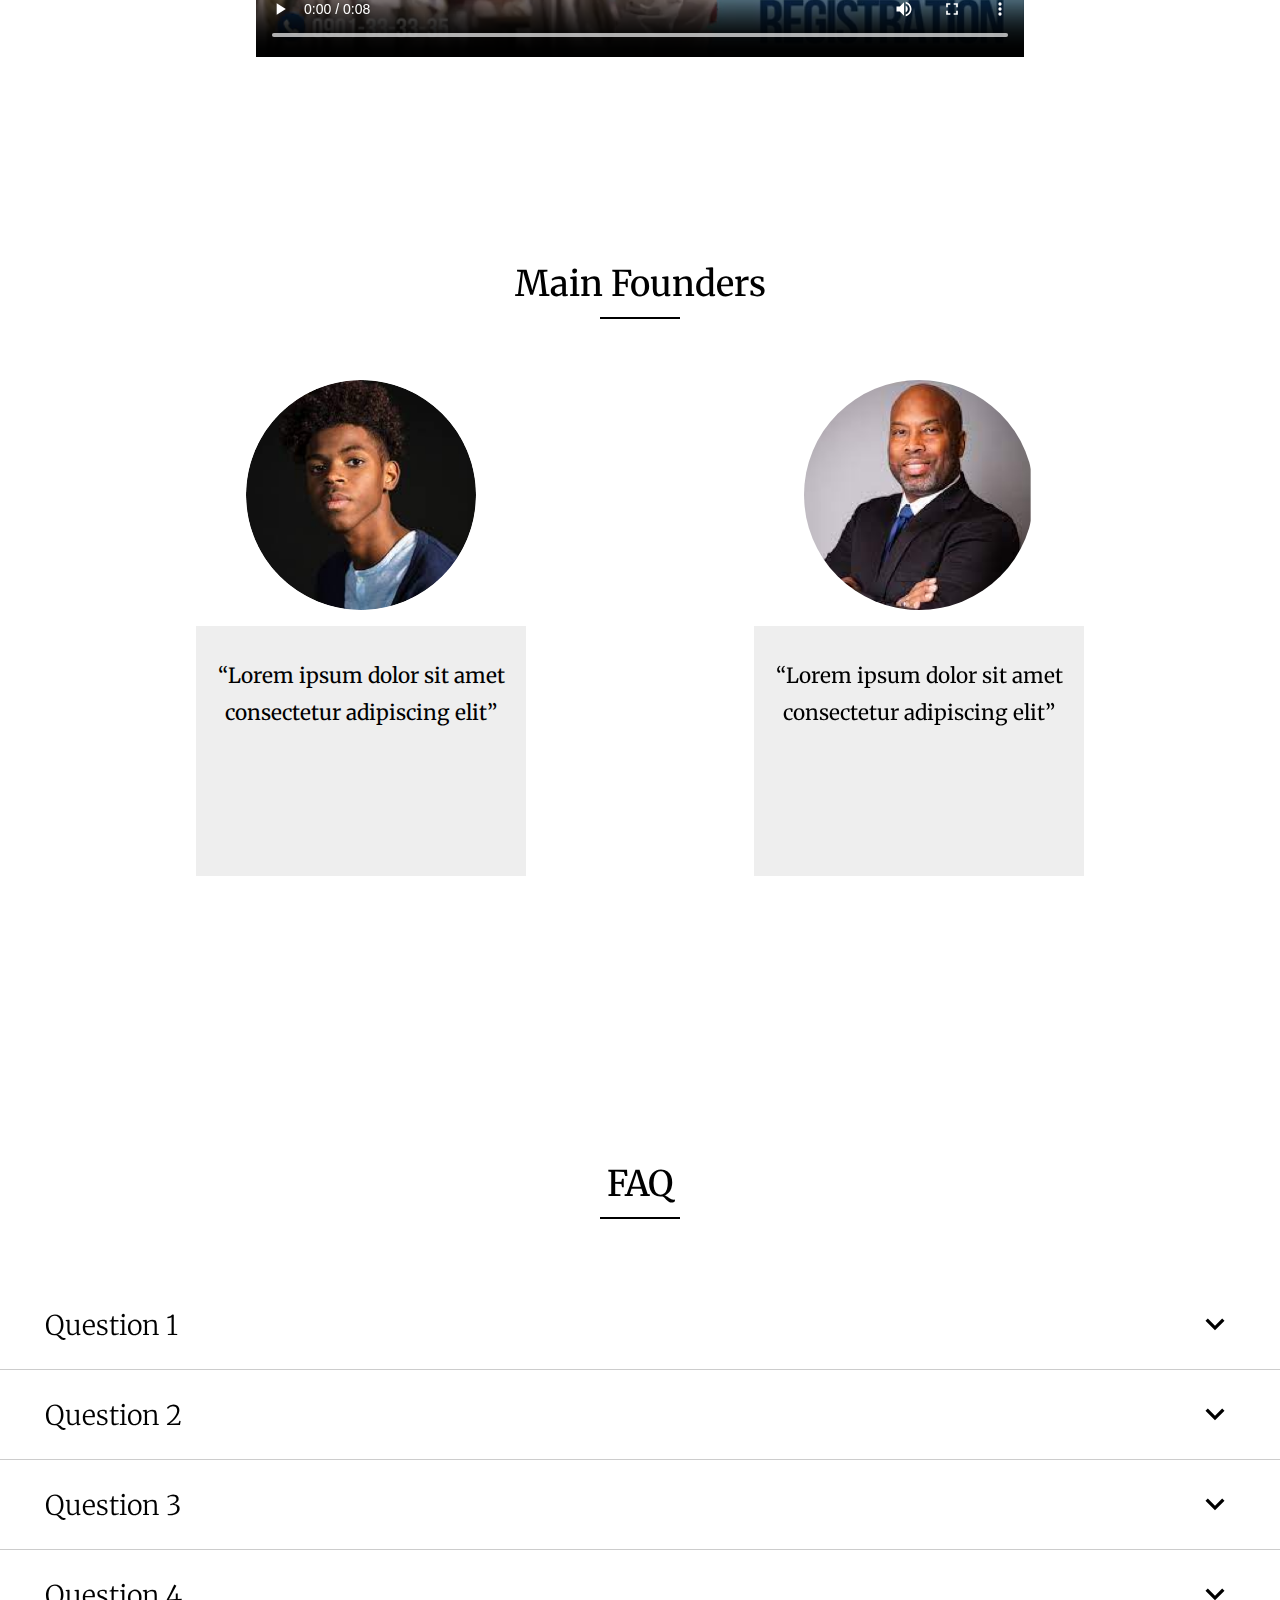
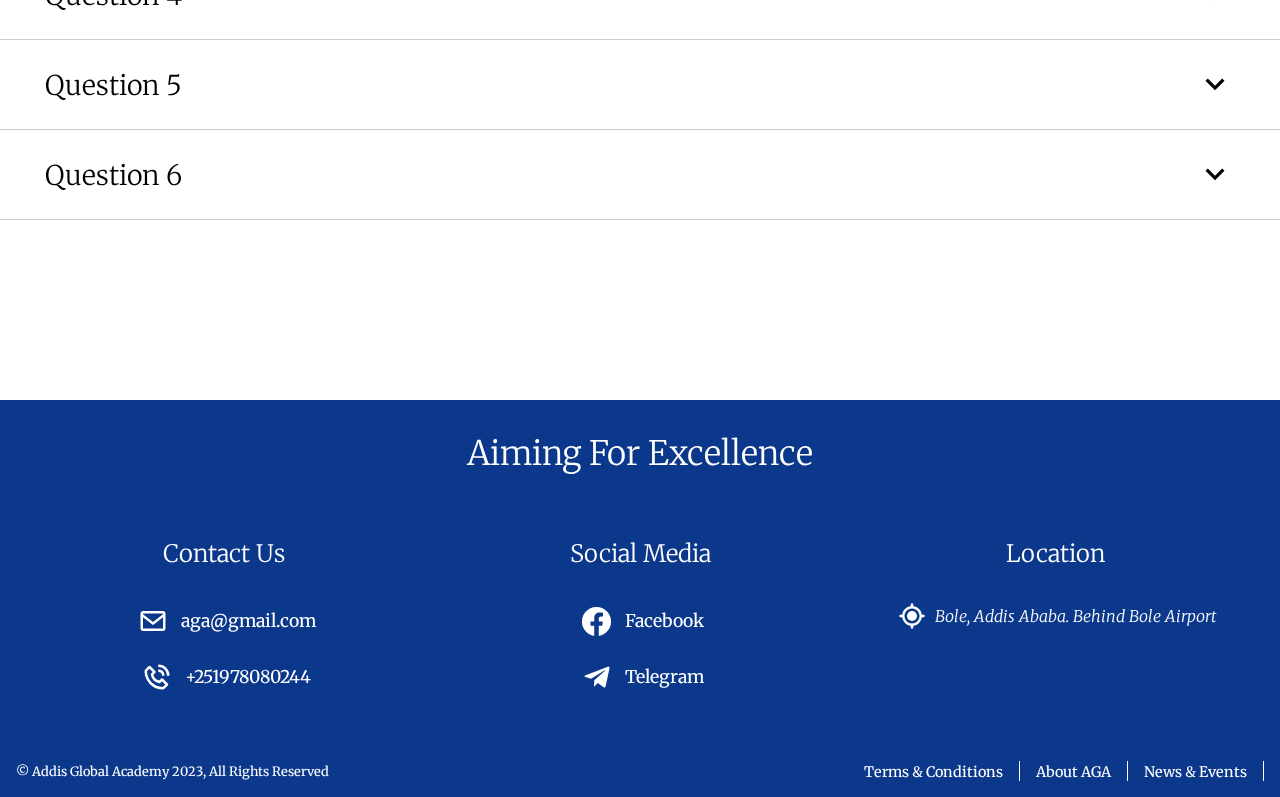
==== commit 213110a0: "minor touches" ====
--- a/about.html
+++ b/about.html
@@ -82,15 +82,11 @@
         <h1>Video</h1>
         <div class="styler"></div>
       </article>
-      <iframe
-        src="https://www.facebook.com/plugins/video.php?&href=https%3A%2F%2Fwww.facebook.com%2FAddisGlobalAcademy%2Fvideos%2F427077149441813%2F&show_text=false&width=560&t=0"
-        width="780"
-        height="537"
-        style="border: none; overflow: hidden"
-        scrolling="no"
-        frameborder="0"
-        allowfullscreen="true"
-      ></iframe>
+      <video
+        id="aboutVideo"
+        src="Images/school-about-video.mp4"
+        controls
+      ></video>
     </section>
 
     <section id="main_founders">
@@ -284,7 +280,7 @@
     <!-- FOOTER -->
 
     <footer>
-      <p>Addis Global Academy</p>
+      <p>Aiming For Excellence</p>
       <section id="contact_info">
         <article>
           <h1>
@@ -421,7 +417,7 @@
         </h1>
         <section>
           <figure>
-            <div><img src="" alt="" /></div>
+            <div><img src="icons/school-logo.jpg" alt="" /></div>
             <figcaption>
               <ul>
                 <li>Grade 1</li>
@@ -441,10 +437,10 @@
             </figcaption>
           </figure>
           <figure>
-            <div><img src="" alt="" /></div>
+            <div><img src="icons/school-logo.jpg" alt="" /></div>
             <figcaption>
               <ul>
-                <li>Grade 1</li>
+                <li>Grade 2</li>
                 <li>500 subscribers</li>
               </ul>
               <svg
@@ -461,10 +457,10 @@
             </figcaption>
           </figure>
           <figure>
-            <div><img src="" alt="" /></div>
+            <div><img src="icons/school-logo.jpg" alt="" /></div>
             <figcaption>
               <ul>
-                <li>Grade 1</li>
+                <li>Grade 3</li>
                 <li>500 subscribers</li>
               </ul>
               <svg
@@ -481,10 +477,10 @@
             </figcaption>
           </figure>
           <figure>
-            <div><img src="" alt="" /></div>
+            <div><img src="icons/school-logo.jpg" alt="" /></div>
             <figcaption>
               <ul>
-                <li>Grade 1</li>
+                <li>Grade 4</li>
                 <li>500 subscribers</li>
               </ul>
               <svg
@@ -501,10 +497,10 @@
             </figcaption>
           </figure>
           <figure>
-            <div><img src="" alt="" /></div>
+            <div><img src="icons/school-logo.jpg" alt="" /></div>
             <figcaption>
               <ul>
-                <li>Grade 1</li>
+                <li>Grade 5</li>
                 <li>500 subscribers</li>
               </ul>
               <svg
@@ -523,6 +519,7 @@
         </section>
       </section>
     </div>
+
     <script>
       window.addEventListener("scroll", () => {
         const nav = document.querySelector("nav");
--- a/css/main.css
+++ b/css/main.css
@@ -289,6 +289,11 @@
     background: white;
     position: relative;
     z-index: 1000;
+    transition: all 0.3s ease;
+  }
+
+  .side_bar_container.active .side_bar_icon {
+    background: transparent;
   }
 
   .side_bar_icon::before,
@@ -297,17 +302,29 @@
     content: "";
     height: inherit;
     width: 100%;
-    background: inherit;
+    background: white;
   }
 
   .side_bar_icon::before {
     top: -10px;
     left: 0;
+    transition: all 0.3s ease;
   }
 
   .side_bar_icon::after {
     bottom: -10px;
     left: 0;
+    transition: all 0.3s ease;
+  }
+
+  .side_bar_container.active .side_bar_icon::before {
+    top: 0;
+    transform: rotate(-45deg);
+  }
+
+  .side_bar_container.active .side_bar_icon::after {
+    bottom: 0;
+    transform: rotate(45deg);
   }
 
   li.first {
@@ -335,7 +352,7 @@
     transition: all 0.3s ease;
   }
 
-  .side_bar_container ul.active {
+  .side_bar_container.active ul {
     transform: translateX(0%);
   }
 
@@ -363,6 +380,96 @@
     z-index: 100;
     opacity: 1;
   }
+}
+
+/* EVENT CALENDAR SECTION */
+
+.event_calendar_display {
+  display: flex;
+  gap: 1rem;
+  align-items: flex-start;
+}
+
+.event_calendar_display table {
+  box-shadow: 0 0 10px rgba(0, 0, 0, 0.06);
+  border-radius: 5px;
+  padding: 1rem;
+}
+
+.event_calendar_display table tr {
+  display: flex;
+  gap: 0.5rem;
+  margin-bottom: 0.5rem;
+}
+
+.event_calendar_display table tr.month td {
+  height: 40px;
+  width: 100%;
+  border-bottom: 1px solid rgba(0, 0, 0, 0.1);
+  border-radius: 0;
+  display: flex;
+  align-items: center;
+  padding-left: 1rem;
+  margin-bottom: 1rem;
+}
+
+.event_calendar_display table tr.month td h1 {
+  font-size: 1.2rem;
+  font-weight: lighter;
+}
+
+.event_calendar_display tr:not(.month) td {
+  border: 1px solid rgba(0, 0, 0, 0.2);
+  font-size: 1.3rem;
+  height: 50px;
+  width: 50px;
+  border-radius: 50%;
+  display: grid;
+  place-content: center;
+}
+
+.event_calendar_display table tr td.set {
+  border: none;
+  background: var(--BG-COLOR);
+  color: var(--FONT-COLOR);
+}
+
+.event {
+  box-shadow: 0 0 10px rgba(0, 0, 0, 0.06);
+  border-radius: 10px;
+  padding: 1rem;
+  margin-right: 1rem;
+  width: 300px;
+}
+
+.event h1 {
+  font-size: 1.2rem;
+  color: black;
+  font-weight: lighter;
+  padding-top: 0.7rem;
+  padding-left: 1rem;
+  padding-bottom: 0.35rem;
+  border-bottom: 1px solid rgba(0, 0, 0, 0.1);
+}
+
+.event ul {
+  margin-top: 2rem;
+  width: 80%;
+}
+
+.event ul li {
+  display: flex;
+  gap: 0.4rem;
+  margin-bottom: 1rem;
+}
+
+.event_date {
+  width: 20px;
+}
+
+.event_info {
+  width: 100%;
+  color: var(--BG-COLOR);
 }
 
 /* FOOTER STYLES */
@@ -419,16 +526,13 @@
 }
 
 .telegram_options figure div {
-  flex-basis: calc(100% / 4.5);
+  flex-basis: calc(100% / 3.5);
   display: grid;
   place-content: center;
 }
 
 .telegram_options figure img {
-  height: 40px;
-  width: 40px;
-  border-radius: 50%;
-  border: 1px solid;
+  width: 60px;
   flex-grow: 1;
 }
 
--- a/css/about.css
+++ b/css/about.css
@@ -1,4 +1,8 @@
 /* VIDEO SECTION */
+
+.title-background {
+  height: 20vh;
+}
 
 #video {
   max-width: 100vw;
@@ -7,12 +11,20 @@
   place-content: center;
 }
 
-#video figure {
-  position: relative;
+#video video {
+  width: 60vw;
 }
 
-#video figure img {
-  width: 800px;
+@media screen and (max-width: 780px) {
+  #video video {
+    width: 80vw;
+  }
+}
+
+@media screen and (max-width: 740px) {
+  #video video {
+    width: 90vw;
+  }
 }
 
 /* MAIN FOUNDERS SECTION */
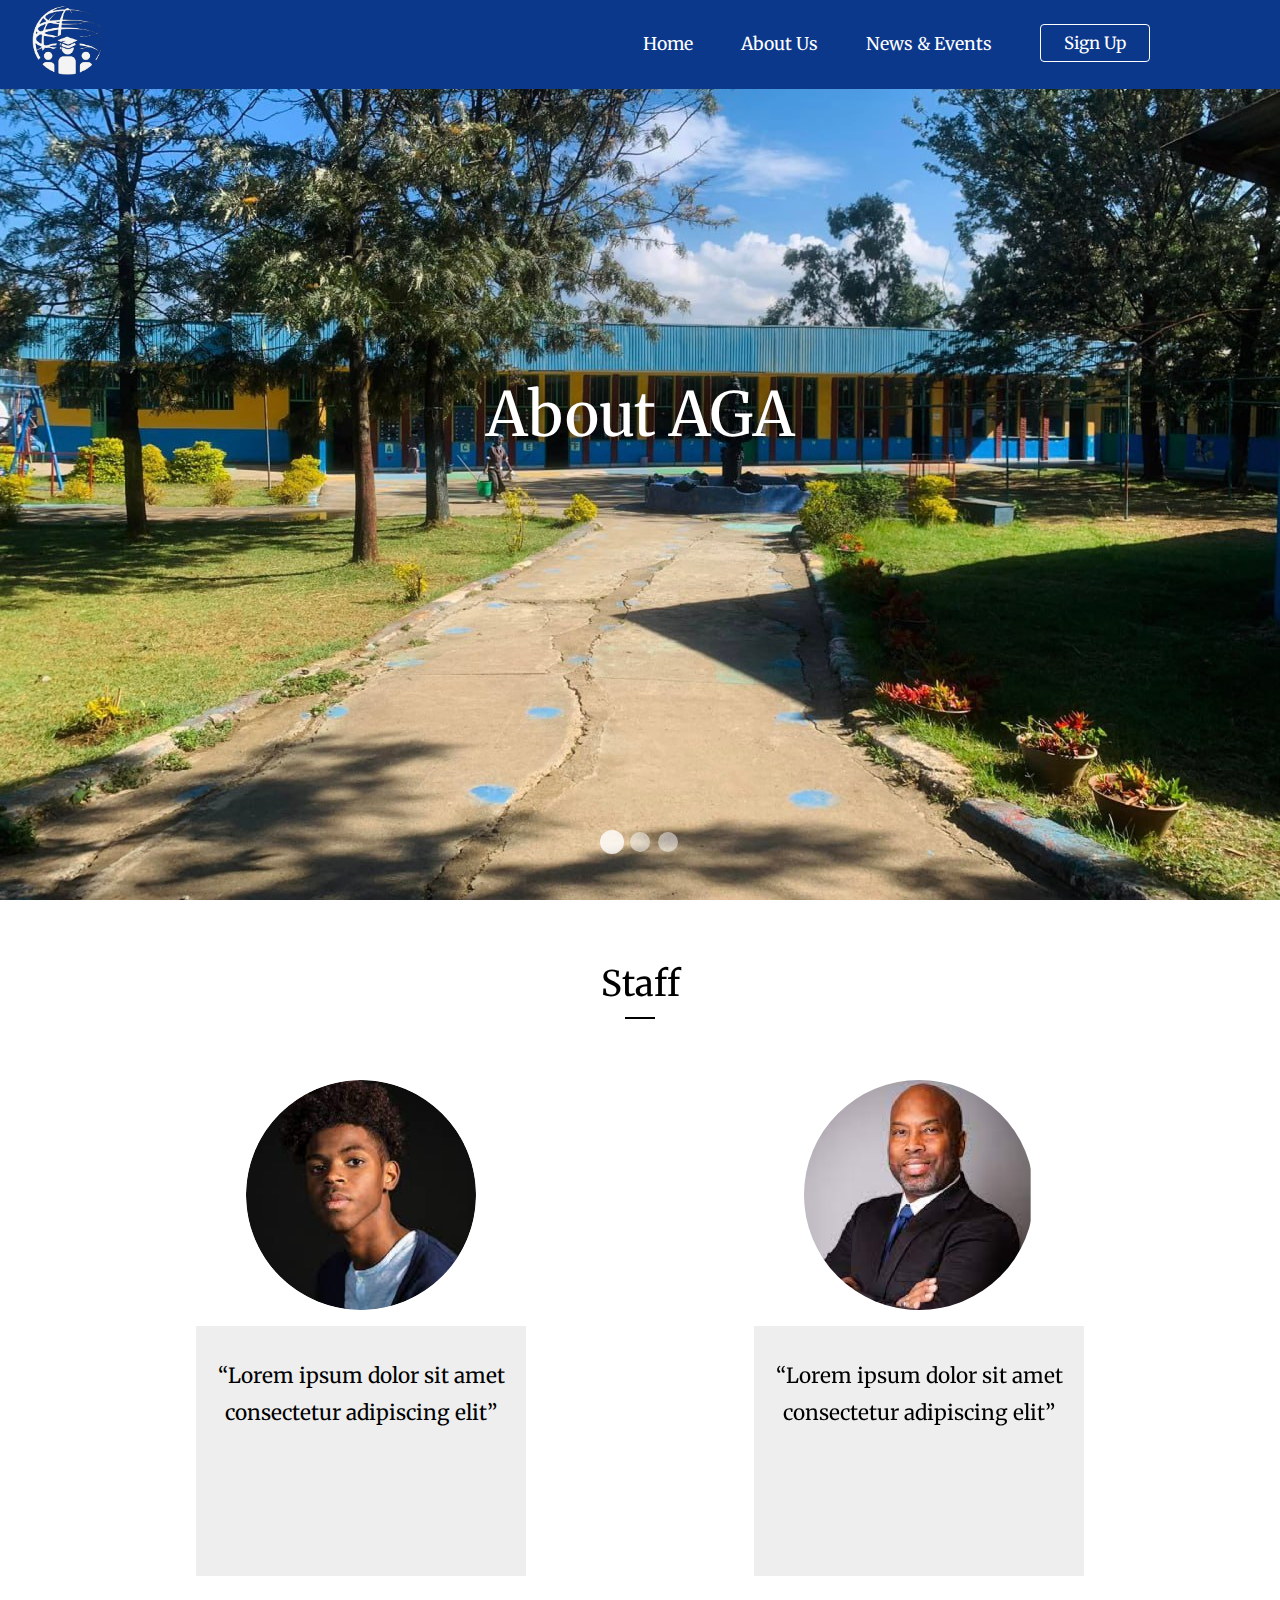
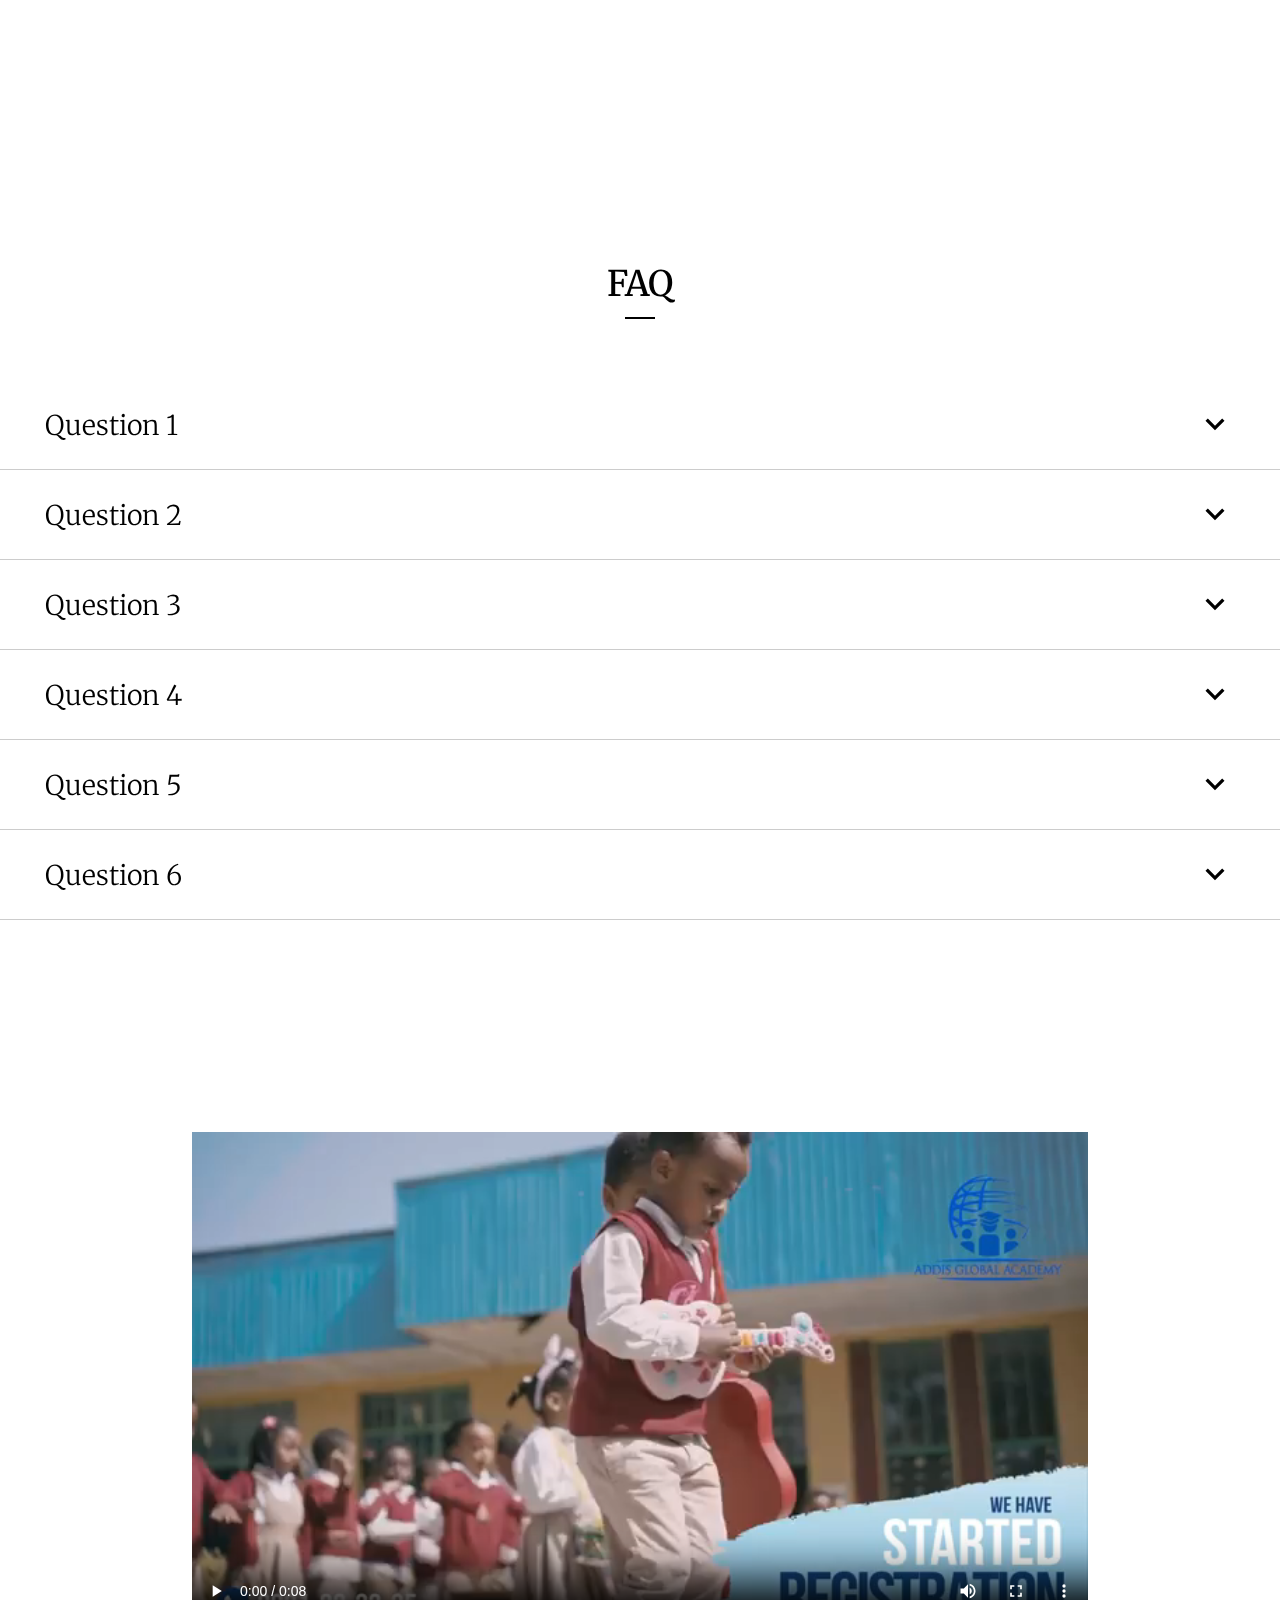
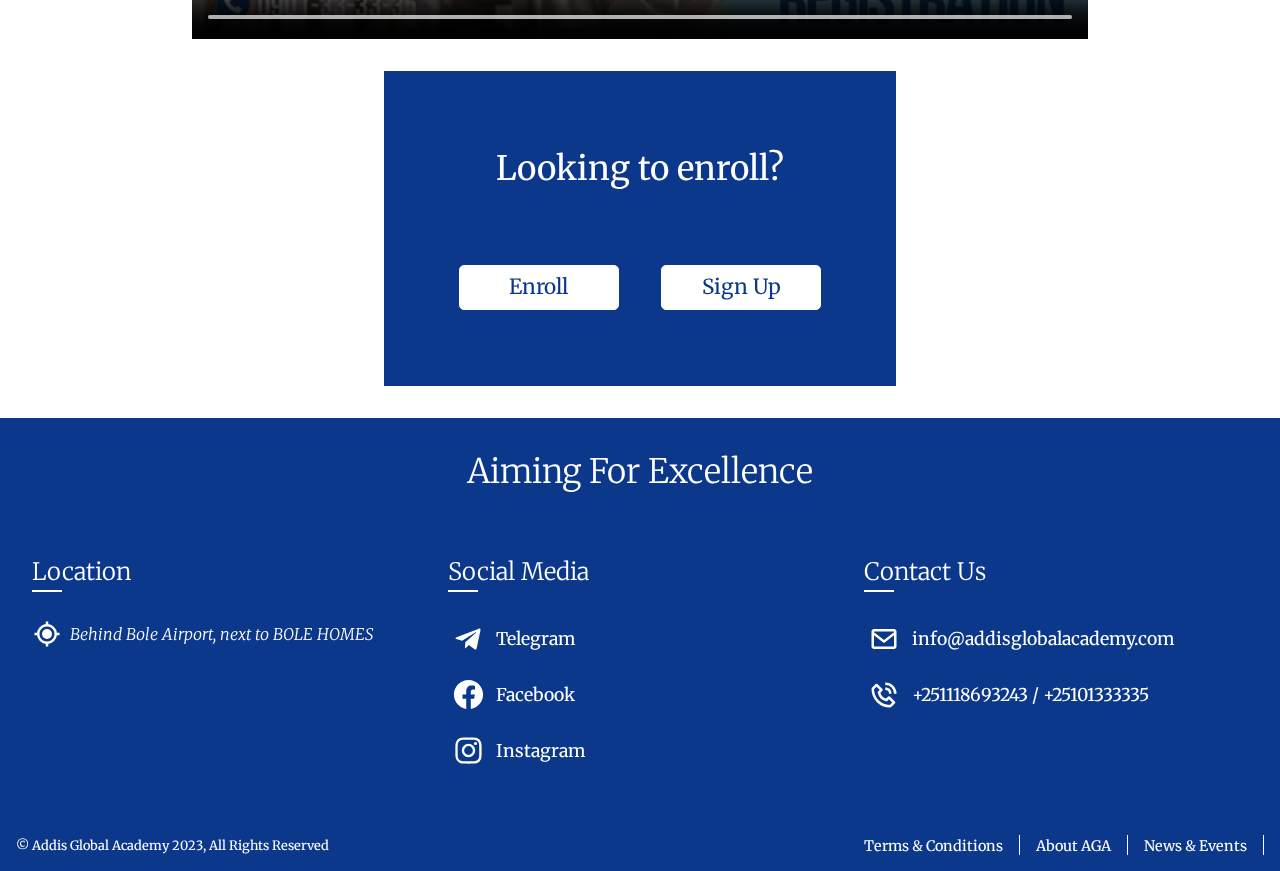
==== commit 8d99baa4: "first half of adjustments before presentation" ====
--- a/about.html
+++ b/about.html
@@ -71,31 +71,23 @@
           alt="front page background image"
         />
       </div>
-
-      <h1>About AGA</h1>
+      <div class="front_page">
+        <h1>About AGA</h1>
+        <ul class="tracker">
+          <li class="active"></li>
+          <li id="1"></li>
+          <li id="2"></li>
+        </ul>
+      </div>
     </section>
 
-    <!-- VIDEO CONTENT -->
-
-    <section id="video">
-      <article class="title-background">
-        <h1>Video</h1>
-        <div class="styler"></div>
-      </article>
-      <video
-        id="aboutVideo"
-        src="Images/school-about-video.mp4"
-        controls
-      ></video>
-    </section>
-
-    <section id="main_founders">
+    <section id="staff">
       <div class="title-background">
-        <h1>Main Founders</h1>
+        <h1>Staff</h1>
         <div class="styler"></div>
       </div>
       <section>
-        <figure id="first-founder">
+        <figure>
           <div>
             <img
               draggable="false"
@@ -107,7 +99,7 @@
             <p><q>Lorem ipsum dolor sit amet consectetur adipiscing elit</q></p>
           </figcaption>
         </figure>
-        <figure id="second-founder">
+        <figure>
           <div>
             <img
               draggable="false"
@@ -277,94 +269,32 @@
       </section>
     </section>
 
+    <!-- PROCEEDING OPTIONS -->
+
+    <section id="option">
+      <video
+        id="aboutVideo"
+        src="Images/school-about-video.mp4"
+        controls
+      ></video>
+      <div>
+        <h3>Looking to enroll?</h3>
+        <ul>
+          <li>
+            <a href="student-apointment.html">Enroll</a>
+          </li>
+          <li>
+            <a href="signup1.html">Sign Up</a>
+          </li>
+        </ul>
+      </div>
+    </section>
+
     <!-- FOOTER -->
 
     <footer>
       <p>Aiming For Excellence</p>
       <section id="contact_info">
-        <article>
-          <h1>
-            Contact Us
-            <div class="caret_down_container">
-              <div class="caret"></div>
-              <div class="caret"></div>
-            </div>
-          </h1>
-          <figure>
-            <div class="icon_container">
-              <svg
-                xmlns="http://www.w3.org/2000/svg"
-                width="30"
-                height="30"
-                viewBox="0 0 24 24"
-                style="fill: var(--FONT-COLOR)"
-              >
-                <path
-                  d="M20 4H4c-1.103 0-2 .897-2 2v12c0 1.103.897 2 2 2h16c1.103 0 2-.897 2-2V6c0-1.103-.897-2-2-2zm0 2v.511l-8 6.223-8-6.222V6h16zM4 18V9.044l7.386 5.745a.994.994 0 0 0 1.228 0L20 9.044 20.002 18H4z"
-                ></path>
-              </svg>
-            </div>
-            <figcaption>aga@gmail.com</figcaption>
-          </figure>
-          <figure>
-            <div class="icon_container">
-              <svg
-                xmlns="http://www.w3.org/2000/svg"
-                width="30"
-                height="30"
-                viewBox="0 0 24 24"
-                style="fill: var(--FONT-COLOR)"
-              >
-                <path
-                  d="M16.57 22a2 2 0 0 0 1.43-.59l2.71-2.71a1 1 0 0 0 0-1.41l-4-4a1 1 0 0 0-1.41 0l-1.6 1.59a7.55 7.55 0 0 1-3-1.59 7.62 7.62 0 0 1-1.59-3l1.59-1.6a1 1 0 0 0 0-1.41l-4-4a1 1 0 0 0-1.41 0L2.59 6A2 2 0 0 0 2 7.43 15.28 15.28 0 0 0 6.3 17.7 15.28 15.28 0 0 0 16.57 22zM6 5.41 8.59 8 7.3 9.29a1 1 0 0 0-.3.91 10.12 10.12 0 0 0 2.3 4.5 10.08 10.08 0 0 0 4.5 2.3 1 1 0 0 0 .91-.27L16 15.41 18.59 18l-2 2a13.28 13.28 0 0 1-8.87-3.71A13.28 13.28 0 0 1 4 7.41zM20 11h2a8.81 8.81 0 0 0-9-9v2a6.77 6.77 0 0 1 7 7z"
-                ></path>
-                <path d="M13 8c2.1 0 3 .9 3 3h2c0-3.22-1.78-5-5-5z"></path>
-              </svg>
-            </div>
-            <figcaption>+251978080244</figcaption>
-          </figure>
-        </article>
-        <article>
-          <h1>
-            Social Media
-            <div class="caret_down_container">
-              <div class="caret"></div>
-              <div class="caret"></div>
-            </div>
-          </h1>
-          <figure>
-            <div class="icon_container">
-              <svg
-                xmlns="http://www.w3.org/2000/svg"
-                width="35"
-                height="35"
-                viewBox="0 0 24 24"
-                style="fill: var(--FONT-COLOR)"
-              >
-                <path
-                  d="M12.001 2.002c-5.522 0-9.999 4.477-9.999 9.999 0 4.99 3.656 9.126 8.437 9.879v-6.988h-2.54v-2.891h2.54V9.798c0-2.508 1.493-3.891 3.776-3.891 1.094 0 2.24.195 2.24.195v2.459h-1.264c-1.24 0-1.628.772-1.628 1.563v1.875h2.771l-.443 2.891h-2.328v6.988C18.344 21.129 22 16.992 22 12.001c0-5.522-4.477-9.999-9.999-9.999z"
-                ></path>
-              </svg>
-            </div>
-            <figcaption>Facebook</figcaption>
-          </figure>
-          <figure>
-            <div class="icon_container telegram_link">
-              <svg
-                xmlns="http://www.w3.org/2000/svg"
-                width="30"
-                height="30"
-                viewBox="0 0 24 24"
-                style="fill: var(--FONT-COLOR)"
-              >
-                <path
-                  d="m20.665 3.717-17.73 6.837c-1.21.486-1.203 1.161-.222 1.462l4.552 1.42 10.532-6.645c.498-.303.953-.14.579.192l-8.533 7.701h-.002l.002.001-.314 4.692c.46 0 .663-.211.921-.46l2.211-2.15 4.599 3.397c.848.467 1.457.227 1.668-.785l3.019-14.228c.309-1.239-.473-1.8-1.282-1.434z"
-                ></path>
-              </svg>
-            </div>
-            <figcaption>Telegram</figcaption>
-          </figure>
-        </article>
         <article>
           <h1>
             Location
@@ -379,6 +309,7 @@
               width="30"
               height="30"
               viewBox="0 0 24 24"
+              class="address_link"
               style="fill: var(--FONT-COLOR)"
             >
               <circle cx="12" cy="12" r="4"></circle>
@@ -386,8 +317,121 @@
                 d="M13 4.069V2h-2v2.069A8.01 8.01 0 0 0 4.069 11H2v2h2.069A8.008 8.008 0 0 0 11 19.931V22h2v-2.069A8.007 8.007 0 0 0 19.931 13H22v-2h-2.069A8.008 8.008 0 0 0 13 4.069zM12 18c-3.309 0-6-2.691-6-6s2.691-6 6-6 6 2.691 6 6-2.691 6-6 6z"
               ></path>
             </svg>
-            Bole, Addis Ababa. Behind Bole Airport
+            Behind Bole Airport, next to BOLE HOMES
           </address>
+        </article>
+        <article>
+          <h1>
+            Social Media
+            <div class="caret_down_container">
+              <div class="caret"></div>
+              <div class="caret"></div>
+            </div>
+          </h1>
+          <figure>
+            <div class="icon_container telegram_link">
+              <svg
+                xmlns="http://www.w3.org/2000/svg"
+                width="30"
+                height="30"
+                viewBox="0 0 24 24"
+                style="fill: var(--FONT-COLOR)"
+              >
+                <path
+                  d="m20.665 3.717-17.73 6.837c-1.21.486-1.203 1.161-.222 1.462l4.552 1.42 10.532-6.645c.498-.303.953-.14.579.192l-8.533 7.701h-.002l.002.001-.314 4.692c.46 0 .663-.211.921-.46l2.211-2.15 4.599 3.397c.848.467 1.457.227 1.668-.785l3.019-14.228c.309-1.239-.473-1.8-1.282-1.434z"
+                ></path>
+              </svg>
+            </div>
+            <figcaption>Telegram</figcaption>
+          </figure>
+          <figure>
+            <a
+              href="https://www.facebook.com/AddisGlobalAcademy/"
+              target="_blank"
+            >
+              <div class="icon_container facebook_link">
+                <svg
+                  xmlns="http://www.w3.org/2000/svg"
+                  width="35"
+                  height="35"
+                  viewBox="0 0 24 24"
+                  style="fill: var(--FONT-COLOR)"
+                >
+                  <path
+                    d="M12.001 2.002c-5.522 0-9.999 4.477-9.999 9.999 0 4.99 3.656 9.126 8.437 9.879v-6.988h-2.54v-2.891h2.54V9.798c0-2.508 1.493-3.891 3.776-3.891 1.094 0 2.24.195 2.24.195v2.459h-1.264c-1.24 0-1.628.772-1.628 1.563v1.875h2.771l-.443 2.891h-2.328v6.988C18.344 21.129 22 16.992 22 12.001c0-5.522-4.477-9.999-9.999-9.999z"
+                  ></path>
+                </svg>
+              </div>
+              <figcaption>Facebook</figcaption>
+            </a>
+          </figure>
+          <figure>
+            <a
+              href="https://www.instagram.com/addisglobalacademy/?hl=en&fbclid=IwAR076QCUdqVfYmtiUZc0YmP6eIrIVo70vhBs0FPKyqVhkfVHZNDOScTyQUI"
+              target="_blank"
+            >
+              <div class="icon_container instagram_link">
+                <svg
+                  xmlns="http://www.w3.org/2000/svg"
+                  width="35"
+                  height="35"
+                  viewBox="0 0 24 24"
+                  style="fill: var(--FONT-COLOR)"
+                >
+                  <path
+                    d="M11.999 7.377a4.623 4.623 0 1 0 0 9.248 4.623 4.623 0 0 0 0-9.248zm0 7.627a3.004 3.004 0 1 1 0-6.008 3.004 3.004 0 0 1 0 6.008z"
+                  ></path>
+                  <circle cx="16.806" cy="7.207" r="1.078"></circle>
+                  <path
+                    d="M20.533 6.111A4.605 4.605 0 0 0 17.9 3.479a6.606 6.606 0 0 0-2.186-.42c-.963-.042-1.268-.054-3.71-.054s-2.755 0-3.71.054a6.554 6.554 0 0 0-2.184.42 4.6 4.6 0 0 0-2.633 2.632 6.585 6.585 0 0 0-.419 2.186c-.043.962-.056 1.267-.056 3.71 0 2.442 0 2.753.056 3.71.015.748.156 1.486.419 2.187a4.61 4.61 0 0 0 2.634 2.632 6.584 6.584 0 0 0 2.185.45c.963.042 1.268.055 3.71.055s2.755 0 3.71-.055a6.615 6.615 0 0 0 2.186-.419 4.613 4.613 0 0 0 2.633-2.633c.263-.7.404-1.438.419-2.186.043-.962.056-1.267.056-3.71s0-2.753-.056-3.71a6.581 6.581 0 0 0-.421-2.217zm-1.218 9.532a5.043 5.043 0 0 1-.311 1.688 2.987 2.987 0 0 1-1.712 1.711 4.985 4.985 0 0 1-1.67.311c-.95.044-1.218.055-3.654.055-2.438 0-2.687 0-3.655-.055a4.96 4.96 0 0 1-1.669-.311 2.985 2.985 0 0 1-1.719-1.711 5.08 5.08 0 0 1-.311-1.669c-.043-.95-.053-1.218-.053-3.654 0-2.437 0-2.686.053-3.655a5.038 5.038 0 0 1 .311-1.687c.305-.789.93-1.41 1.719-1.712a5.01 5.01 0 0 1 1.669-.311c.951-.043 1.218-.055 3.655-.055s2.687 0 3.654.055a4.96 4.96 0 0 1 1.67.311 2.991 2.991 0 0 1 1.712 1.712 5.08 5.08 0 0 1 .311 1.669c.043.951.054 1.218.054 3.655 0 2.436 0 2.698-.043 3.654h-.011z"
+                  ></path>
+                </svg>
+              </div>
+              <figcaption>Instagram</figcaption>
+            </a>
+          </figure>
+        </article>
+        <article>
+          <h1>
+            Contact Us
+            <div class="caret_down_container">
+              <div class="caret"></div>
+              <div class="caret"></div>
+            </div>
+          </h1>
+          <figure>
+            <div class="icon_container">
+              <svg
+                xmlns="http://www.w3.org/2000/svg"
+                width="30"
+                height="30"
+                viewBox="0 0 24 24"
+                style="fill: var(--FONT-COLOR)"
+              >
+                <path
+                  d="M20 4H4c-1.103 0-2 .897-2 2v12c0 1.103.897 2 2 2h16c1.103 0 2-.897 2-2V6c0-1.103-.897-2-2-2zm0 2v.511l-8 6.223-8-6.222V6h16zM4 18V9.044l7.386 5.745a.994.994 0 0 0 1.228 0L20 9.044 20.002 18H4z"
+                ></path>
+              </svg>
+            </div>
+            <figcaption>info@addisglobalacademy.com</figcaption>
+          </figure>
+          <figure>
+            <div class="icon_container">
+              <svg
+                xmlns="http://www.w3.org/2000/svg"
+                width="30"
+                height="30"
+                viewBox="0 0 24 24"
+                style="fill: var(--FONT-COLOR)"
+              >
+                <path
+                  d="M16.57 22a2 2 0 0 0 1.43-.59l2.71-2.71a1 1 0 0 0 0-1.41l-4-4a1 1 0 0 0-1.41 0l-1.6 1.59a7.55 7.55 0 0 1-3-1.59 7.62 7.62 0 0 1-1.59-3l1.59-1.6a1 1 0 0 0 0-1.41l-4-4a1 1 0 0 0-1.41 0L2.59 6A2 2 0 0 0 2 7.43 15.28 15.28 0 0 0 6.3 17.7 15.28 15.28 0 0 0 16.57 22zM6 5.41 8.59 8 7.3 9.29a1 1 0 0 0-.3.91 10.12 10.12 0 0 0 2.3 4.5 10.08 10.08 0 0 0 4.5 2.3 1 1 0 0 0 .91-.27L16 15.41 18.59 18l-2 2a13.28 13.28 0 0 1-8.87-3.71A13.28 13.28 0 0 1 4 7.41zM20 11h2a8.81 8.81 0 0 0-9-9v2a6.77 6.77 0 0 1 7 7z"
+                ></path>
+                <path d="M13 8c2.1 0 3 .9 3 3h2c0-3.22-1.78-5-5-5z"></path>
+              </svg>
+            </div>
+            <figcaption>+251118693243 / +25101333335</figcaption>
+          </figure>
         </article>
       </section>
       <section id="sub_footer">
@@ -417,7 +461,7 @@
         </h1>
         <section>
           <figure>
-            <div><img src="icons/school-logo.jpg" alt="" /></div>
+            <div><img src="icons/school-telegram-logo.jpg" alt="" /></div>
             <figcaption>
               <ul>
                 <li>Grade 1</li>
@@ -437,7 +481,7 @@
             </figcaption>
           </figure>
           <figure>
-            <div><img src="icons/school-logo.jpg" alt="" /></div>
+            <div><img src="icons/school-telegram-logo.jpg" alt="" /></div>
             <figcaption>
               <ul>
                 <li>Grade 2</li>
@@ -457,7 +501,7 @@
             </figcaption>
           </figure>
           <figure>
-            <div><img src="icons/school-logo.jpg" alt="" /></div>
+            <div><img src="icons/school-telegram-logo.jpg" alt="" /></div>
             <figcaption>
               <ul>
                 <li>Grade 3</li>
@@ -477,7 +521,7 @@
             </figcaption>
           </figure>
           <figure>
-            <div><img src="icons/school-logo.jpg" alt="" /></div>
+            <div><img src="icons/school-telegram-logo.jpg" alt="" /></div>
             <figcaption>
               <ul>
                 <li>Grade 4</li>
@@ -497,10 +541,150 @@
             </figcaption>
           </figure>
           <figure>
-            <div><img src="icons/school-logo.jpg" alt="" /></div>
+            <div><img src="icons/school-telegram-logo.jpg" alt="" /></div>
             <figcaption>
               <ul>
                 <li>Grade 5</li>
+                <li>500 subscribers</li>
+              </ul>
+              <svg
+                xmlns="http://www.w3.org/2000/svg"
+                width="30"
+                height="30"
+                viewBox="0 0 24 24"
+                style="fill: var(--BG-COLOR)"
+              >
+                <path
+                  d="M2.002 9.63c-.023.411.207.794.581.966l7.504 3.442 3.442 7.503c.164.356.52.583.909.583l.057-.002a1 1 0 0 0 .894-.686l5.595-17.032c.117-.358.023-.753-.243-1.02s-.66-.358-1.02-.243L2.688 8.736a1 1 0 0 0-.686.894zm16.464-3.971-4.182 12.73-2.534-5.522a.998.998 0 0 0-.492-.492L5.734 9.841l12.732-4.182z"
+                ></path>
+              </svg>
+            </figcaption>
+          </figure>
+          <figure>
+            <div><img src="icons/school-telegram-logo.jpg" alt="" /></div>
+            <figcaption>
+              <ul>
+                <li>Grade 6</li>
+                <li>500 subscribers</li>
+              </ul>
+              <svg
+                xmlns="http://www.w3.org/2000/svg"
+                width="30"
+                height="30"
+                viewBox="0 0 24 24"
+                style="fill: var(--BG-COLOR)"
+              >
+                <path
+                  d="M2.002 9.63c-.023.411.207.794.581.966l7.504 3.442 3.442 7.503c.164.356.52.583.909.583l.057-.002a1 1 0 0 0 .894-.686l5.595-17.032c.117-.358.023-.753-.243-1.02s-.66-.358-1.02-.243L2.688 8.736a1 1 0 0 0-.686.894zm16.464-3.971-4.182 12.73-2.534-5.522a.998.998 0 0 0-.492-.492L5.734 9.841l12.732-4.182z"
+                ></path>
+              </svg>
+            </figcaption>
+          </figure>
+          <figure>
+            <div><img src="icons/school-telegram-logo.jpg" alt="" /></div>
+            <figcaption>
+              <ul>
+                <li>Grade 7</li>
+                <li>500 subscribers</li>
+              </ul>
+              <svg
+                xmlns="http://www.w3.org/2000/svg"
+                width="30"
+                height="30"
+                viewBox="0 0 24 24"
+                style="fill: var(--BG-COLOR)"
+              >
+                <path
+                  d="M2.002 9.63c-.023.411.207.794.581.966l7.504 3.442 3.442 7.503c.164.356.52.583.909.583l.057-.002a1 1 0 0 0 .894-.686l5.595-17.032c.117-.358.023-.753-.243-1.02s-.66-.358-1.02-.243L2.688 8.736a1 1 0 0 0-.686.894zm16.464-3.971-4.182 12.73-2.534-5.522a.998.998 0 0 0-.492-.492L5.734 9.841l12.732-4.182z"
+                ></path>
+              </svg>
+            </figcaption>
+          </figure>
+          <figure>
+            <div><img src="icons/school-telegram-logo.jpg" alt="" /></div>
+            <figcaption>
+              <ul>
+                <li>Grade 8</li>
+                <li>500 subscribers</li>
+              </ul>
+              <svg
+                xmlns="http://www.w3.org/2000/svg"
+                width="30"
+                height="30"
+                viewBox="0 0 24 24"
+                style="fill: var(--BG-COLOR)"
+              >
+                <path
+                  d="M2.002 9.63c-.023.411.207.794.581.966l7.504 3.442 3.442 7.503c.164.356.52.583.909.583l.057-.002a1 1 0 0 0 .894-.686l5.595-17.032c.117-.358.023-.753-.243-1.02s-.66-.358-1.02-.243L2.688 8.736a1 1 0 0 0-.686.894zm16.464-3.971-4.182 12.73-2.534-5.522a.998.998 0 0 0-.492-.492L5.734 9.841l12.732-4.182z"
+                ></path>
+              </svg>
+            </figcaption>
+          </figure>
+          <figure>
+            <div><img src="icons/school-telegram-logo.jpg" alt="" /></div>
+            <figcaption>
+              <ul>
+                <li>Grade 9</li>
+                <li>500 subscribers</li>
+              </ul>
+              <svg
+                xmlns="http://www.w3.org/2000/svg"
+                width="30"
+                height="30"
+                viewBox="0 0 24 24"
+                style="fill: var(--BG-COLOR)"
+              >
+                <path
+                  d="M2.002 9.63c-.023.411.207.794.581.966l7.504 3.442 3.442 7.503c.164.356.52.583.909.583l.057-.002a1 1 0 0 0 .894-.686l5.595-17.032c.117-.358.023-.753-.243-1.02s-.66-.358-1.02-.243L2.688 8.736a1 1 0 0 0-.686.894zm16.464-3.971-4.182 12.73-2.534-5.522a.998.998 0 0 0-.492-.492L5.734 9.841l12.732-4.182z"
+                ></path>
+              </svg>
+            </figcaption>
+          </figure>
+          <figure>
+            <div><img src="icons/school-telegram-logo.jpg" alt="" /></div>
+            <figcaption>
+              <ul>
+                <li>Grade 10</li>
+                <li>500 subscribers</li>
+              </ul>
+              <svg
+                xmlns="http://www.w3.org/2000/svg"
+                width="30"
+                height="30"
+                viewBox="0 0 24 24"
+                style="fill: var(--BG-COLOR)"
+              >
+                <path
+                  d="M2.002 9.63c-.023.411.207.794.581.966l7.504 3.442 3.442 7.503c.164.356.52.583.909.583l.057-.002a1 1 0 0 0 .894-.686l5.595-17.032c.117-.358.023-.753-.243-1.02s-.66-.358-1.02-.243L2.688 8.736a1 1 0 0 0-.686.894zm16.464-3.971-4.182 12.73-2.534-5.522a.998.998 0 0 0-.492-.492L5.734 9.841l12.732-4.182z"
+                ></path>
+              </svg>
+            </figcaption>
+          </figure>
+          <figure>
+            <div><img src="icons/school-telegram-logo.jpg" alt="" /></div>
+            <figcaption>
+              <ul>
+                <li>Grade 11</li>
+                <li>500 subscribers</li>
+              </ul>
+              <svg
+                xmlns="http://www.w3.org/2000/svg"
+                width="30"
+                height="30"
+                viewBox="0 0 24 24"
+                style="fill: var(--BG-COLOR)"
+              >
+                <path
+                  d="M2.002 9.63c-.023.411.207.794.581.966l7.504 3.442 3.442 7.503c.164.356.52.583.909.583l.057-.002a1 1 0 0 0 .894-.686l5.595-17.032c.117-.358.023-.753-.243-1.02s-.66-.358-1.02-.243L2.688 8.736a1 1 0 0 0-.686.894zm16.464-3.971-4.182 12.73-2.534-5.522a.998.998 0 0 0-.492-.492L5.734 9.841l12.732-4.182z"
+                ></path>
+              </svg>
+            </figcaption>
+          </figure>
+          <figure>
+            <div><img src="icons/school-telegram-logo.jpg" alt="" /></div>
+            <figcaption>
+              <ul>
+                <li>Grade 12</li>
                 <li>500 subscribers</li>
               </ul>
               <svg
--- a/css/main.css
+++ b/css/main.css
@@ -43,13 +43,20 @@
 
 #front_page {
   display: flex;
-  gap: 3rem;
   flex-direction: column;
-  justify-content: center;
+  justify-content: flex-end;
   align-items: center;
   height: 100vh;
-  padding-bottom: 1rem;
   max-width: 100vw;
+}
+
+.front_page {
+  height: 60vh;
+  display: flex;
+  justify-content: space-between;
+  flex-direction: column;
+  align-items: center;
+  padding-bottom: 3rem;
 }
 
 #front_page .slider,
@@ -59,26 +66,12 @@
   left: 0;
   width: 100%;
   height: 100%;
-  z-index: 1;
   object-fit: cover;
   transition: all 0.3s ease;
 }
 
 #front_page img[id] {
   opacity: 0;
-}
-
-#front_page img.active {
-  animation: imageAppear 0.6s ease;
-}
-
-@keyframes imageAppear {
-  from {
-    opacity: 0;
-  }
-  to {
-    opacity: 1;
-  }
 }
 
 #front_page h1 {
@@ -86,9 +79,28 @@
   font-size: 3.8rem;
   font-weight: normal;
   text-shadow: 1px 1px 10px rgba(0, 0, 0, 0.5);
-  z-index: 2;
   text-align: center;
   padding: 1rem;
+  z-index: 10;
+}
+
+.tracker {
+  display: flex;
+  gap: 0.5rem;
+  z-index: 1;
+}
+
+.tracker li {
+  height: 20px;
+  width: 20px;
+  background: rgba(255, 255, 255, 0.5);
+  border-radius: 50%;
+  transition: all 0.3s ease;
+}
+
+.tracker li.active {
+  transform: scale(1.2);
+  background: rgba(255, 255, 255, 0.8);
 }
 
 /* FRONT PAGE RESPONSIVE DESIGN */
@@ -147,7 +159,7 @@
   align-items: center;
   justify-content: space-between;
   position: fixed;
-  z-index: 1000;
+  z-index: 100;
   transition: all 0.3s ease;
 }
 
@@ -483,11 +495,11 @@
   height: 100%;
   width: 100%;
   z-index: -1;
-  opacity: 0;
   transition: all 0.3s ease;
   backdrop-filter: blur(3px);
   display: grid;
   place-content: center;
+  opacity: 0;
 }
 
 .telegram_bg.active {
@@ -498,9 +510,11 @@
 .telegram_options {
   background: var(--FONT-COLOR);
   width: 310px;
+  height: 500px;
   box-shadow: 0 0 10px rgba(0, 0, 0, 0.3);
   border-radius: 5px;
   padding: 0 1rem;
+  overflow-y: auto;
 }
 
 .telegram_options h1 {
@@ -514,6 +528,7 @@
 
 .telegram_options figure {
   display: flex;
+  align-items: center;
   width: 100%;
   border-bottom: 1px solid rgba(0, 0, 0, 0.2);
   padding-bottom: 1rem;
@@ -532,7 +547,7 @@
 }
 
 .telegram_options figure img {
-  width: 60px;
+  width: 40px;
   flex-grow: 1;
 }
 
@@ -570,7 +585,7 @@
   width: 30vw;
   display: flex;
   flex-direction: column;
-  align-items: center;
+  align-items: flex-start;
 }
 
 #contact_info article h1 {
@@ -580,17 +595,35 @@
   display: flex;
   align-items: center;
   gap: 0.6rem;
+  position: relative;
+}
+
+#contact_info article h1::before {
+  position: absolute;
+  content: "";
+  height: 1.5px;
+  width: 30px;
+  background: var(--FONT-COLOR);
+  bottom: -5px;
+  left: 0;
 }
 
 #contact_info article h1 .caret_down_container {
   display: none;
-}
-
-#contact_info article figure {
+  cursor: pointer;
+}
+
+#contact_info article figure,
+#contact_info article figure a:any-link {
   display: flex;
   gap: 0.5rem;
   align-items: center;
   margin-bottom: 1rem;
+  color: var(--FONT-COLOR);
+}
+
+#contact_info article figure a:any-link {
+  margin-bottom: 0;
 }
 
 .icon_container {
@@ -608,7 +641,14 @@
   font-size: 1.1rem;
 }
 
-#contact_info article:last-child address {
+.facebook_link,
+.telegram_link,
+.address_link,
+.instagram_link {
+  cursor: pointer;
+}
+
+#contact_info article address {
   font-weight: lighter;
   display: flex;
   gap: 0.5rem;
@@ -652,51 +692,7 @@
 
 /* FOOTER RESPONSIVE DESIGN */
 
-@media screen and (max-width: 895px) {
-  /* FOOTER STYLES */
-
-  footer p {
-    font-size: 1.8rem;
-  }
-
-  #contact_info article h1 {
-    font-size: 1.3rem;
-  }
-
-  .icon_container img {
-    width: 28px !important;
-  }
-
-  #contact_info article figure figcaption {
-    font-size: 1rem;
-  }
-
-  #sub_footer article {
-    font-size: 0.8rem;
-  }
-
-  #sub_footer ul {
-    gap: 0.9rem;
-  }
-
-  #sub_footer ul li {
-    padding-right: 0.9rem;
-  }
-
-  #sub_footer ul li a:any-link {
-    font-size: 0.8rem;
-  }
-}
-
-@media screen and (max-width: 812px) {
-  #sub_footer {
-    flex-flow: column-reverse;
-    gap: 1.6rem;
-    padding-bottom: 1.6rem;
-  }
-}
-
-@media screen and (max-width: 765px) {
+@media screen and (max-width: 990px) {
   #contact_info {
     flex-direction: column;
   }
@@ -753,6 +749,50 @@
   }
 }
 
+@media screen and (max-width: 895px) {
+  /* FOOTER STYLES */
+
+  footer p {
+    font-size: 1.8rem;
+  }
+
+  #contact_info article h1 {
+    font-size: 1.3rem;
+  }
+
+  .icon_container img {
+    width: 28px !important;
+  }
+
+  #contact_info article figure figcaption {
+    font-size: 1rem;
+  }
+
+  #sub_footer article {
+    font-size: 0.8rem;
+  }
+
+  #sub_footer ul {
+    gap: 0.9rem;
+  }
+
+  #sub_footer ul li {
+    padding-right: 0.9rem;
+  }
+
+  #sub_footer ul li a:any-link {
+    font-size: 0.8rem;
+  }
+}
+
+@media screen and (max-width: 812px) {
+  #sub_footer {
+    flex-flow: column-reverse;
+    gap: 1.6rem;
+    padding-bottom: 1.6rem;
+  }
+}
+
 @media screen and (max-width: 425px) {
   nav h1 {
     padding: 0 1rem;
--- a/css/about.css
+++ b/css/about.css
@@ -4,37 +4,18 @@
   height: 20vh;
 }
 
-#video {
+.title-background .styler {
+  width: 30px;
+}
+
+/* SCHOOL STAFF SECTION */
+
+#staff {
   max-width: 100vw;
   min-height: 100vh;
-  display: grid;
-  place-content: center;
-}
-
-#video video {
-  width: 60vw;
-}
-
-@media screen and (max-width: 780px) {
-  #video video {
-    width: 80vw;
-  }
-}
-
-@media screen and (max-width: 740px) {
-  #video video {
-    width: 90vw;
-  }
-}
-
-/* MAIN FOUNDERS SECTION */
-
-#main_founders {
-  max-width: 100vw;
-  min-height: 100vh;
-}
-
-#main_founders section {
+}
+
+#staff section {
   width: 100%;
   display: flex;
   gap: 2rem;
@@ -44,13 +25,13 @@
   flex-wrap: wrap;
 }
 
-#main_founders figure {
+#staff figure {
   display: flex;
   flex-direction: column;
   align-items: center;
 }
 
-#main_founders figure div {
+#staff figure div {
   display: grid;
   place-content: center;
   height: 230px;
@@ -60,17 +41,17 @@
   margin-bottom: 1rem;
 }
 
-#main_founders figure img {
+#staff figure img {
   width: 230px;
   aspect-ratio: 1 / 1;
   transition: all 0.3s ease;
 }
 
-#main_founders figure div:hover img {
+#staff figure div:hover img {
   transform: scale(1.1);
 }
 
-#main_founders figure figcaption {
+#staff figure figcaption {
   background: #eee;
   padding-top: 2rem;
   height: 250px;
@@ -78,7 +59,7 @@
   line-height: 1.8;
 }
 
-#main_founders figure figcaption p {
+#staff figure figcaption p {
   font-size: 1.3rem;
 }
 
@@ -135,6 +116,91 @@
   width: 20px;
 }
 
+/* OPTION SECTION STYLES */
+
+#option {
+  display: flex;
+  align-items: center;
+  gap: 2rem;
+  flex-direction: column;
+  padding: 2rem;
+}
+
+#option video {
+  width: 70vw;
+}
+
+#option div {
+  height: 35vh;
+  width: 40vw;
+  padding: 0 2rem;
+  background: var(--BG-COLOR);
+  display: flex;
+  flex-direction: column;
+  justify-content: space-evenly;
+  align-items: center;
+}
+
+#option div h3 {
+  font-size: 2.1rem;
+  font-weight: normal;
+  color: var(--FONT-COLOR);
+}
+
+#option div ul {
+  display: flex;
+  width: 100%;
+  justify-content: space-evenly;
+}
+
+#option div ul li {
+  border: 1px solid;
+  background: var(--FONT-COLOR);
+  height: 45px;
+  width: 160px;
+  border-radius: 5px;
+  transition: all 0.3s ease;
+  border: 1px solid white;
+  position: relative;
+}
+
+#option div ul li a:any-link {
+  position: absolute;
+  top: 0;
+  left: 0;
+  height: 100%;
+  width: 100%;
+  display: grid;
+  place-content: center;
+  color: var(--BG-COLOR);
+  font-size: 1.3rem;
+  transition: all 0.3s ease;
+}
+
+#option div ul li:hover {
+  background: var(--BG-COLOR);
+}
+
+#option div ul li:hover a:any-link {
+  color: var(--FONT-COLOR);
+}
+
+@media screen and (max-width: 990px) {
+  /* OPTION SECTION STYLES */
+
+  #option div {
+    width: 500px;
+  }
+
+  #option div h3 {
+    font-size: 2rem;
+  }
+
+  #option div ul li a:any-link {
+    font-size: 1.2rem;
+  }
+}
+
 @media screen and (max-width: 865px) {
   /* VIDEO SECTION */
 
@@ -144,12 +210,12 @@
 }
 
 @media screen and (max-width: 790px) {
-  #main_founders figure figcaption {
+  #staff figure figcaption {
     height: 230px;
     width: 310px;
   }
 
-  #main_founders figure figcaption p {
+  #staff figure figcaption p {
     font-size: 1.1rem;
   }
 }
@@ -165,3 +231,42 @@
     width: 90vw;
   }
 }
+
+@media screen and (max-width: 512px) {
+  #option div {
+    width: 420px;
+  }
+}
+
+@media screen and (max-width: 435px) {
+  #option div {
+    width: 350px;
+  }
+
+  #option div h3 {
+    font-size: 1.6rem;
+  }
+
+  #option div ul li {
+    width: 120px;
+  }
+
+  #option div ul li a:any-link {
+    font-size: 1rem;
+  }
+}
+
+@media screen and (max-width: 362px) {
+  #option div {
+    width: 320px;
+  }
+
+  #option div ul {
+    width: 120%;
+  }
+
+  #option div ul li {
+    width: 120px;
+    height: 42px;
+  }
+}
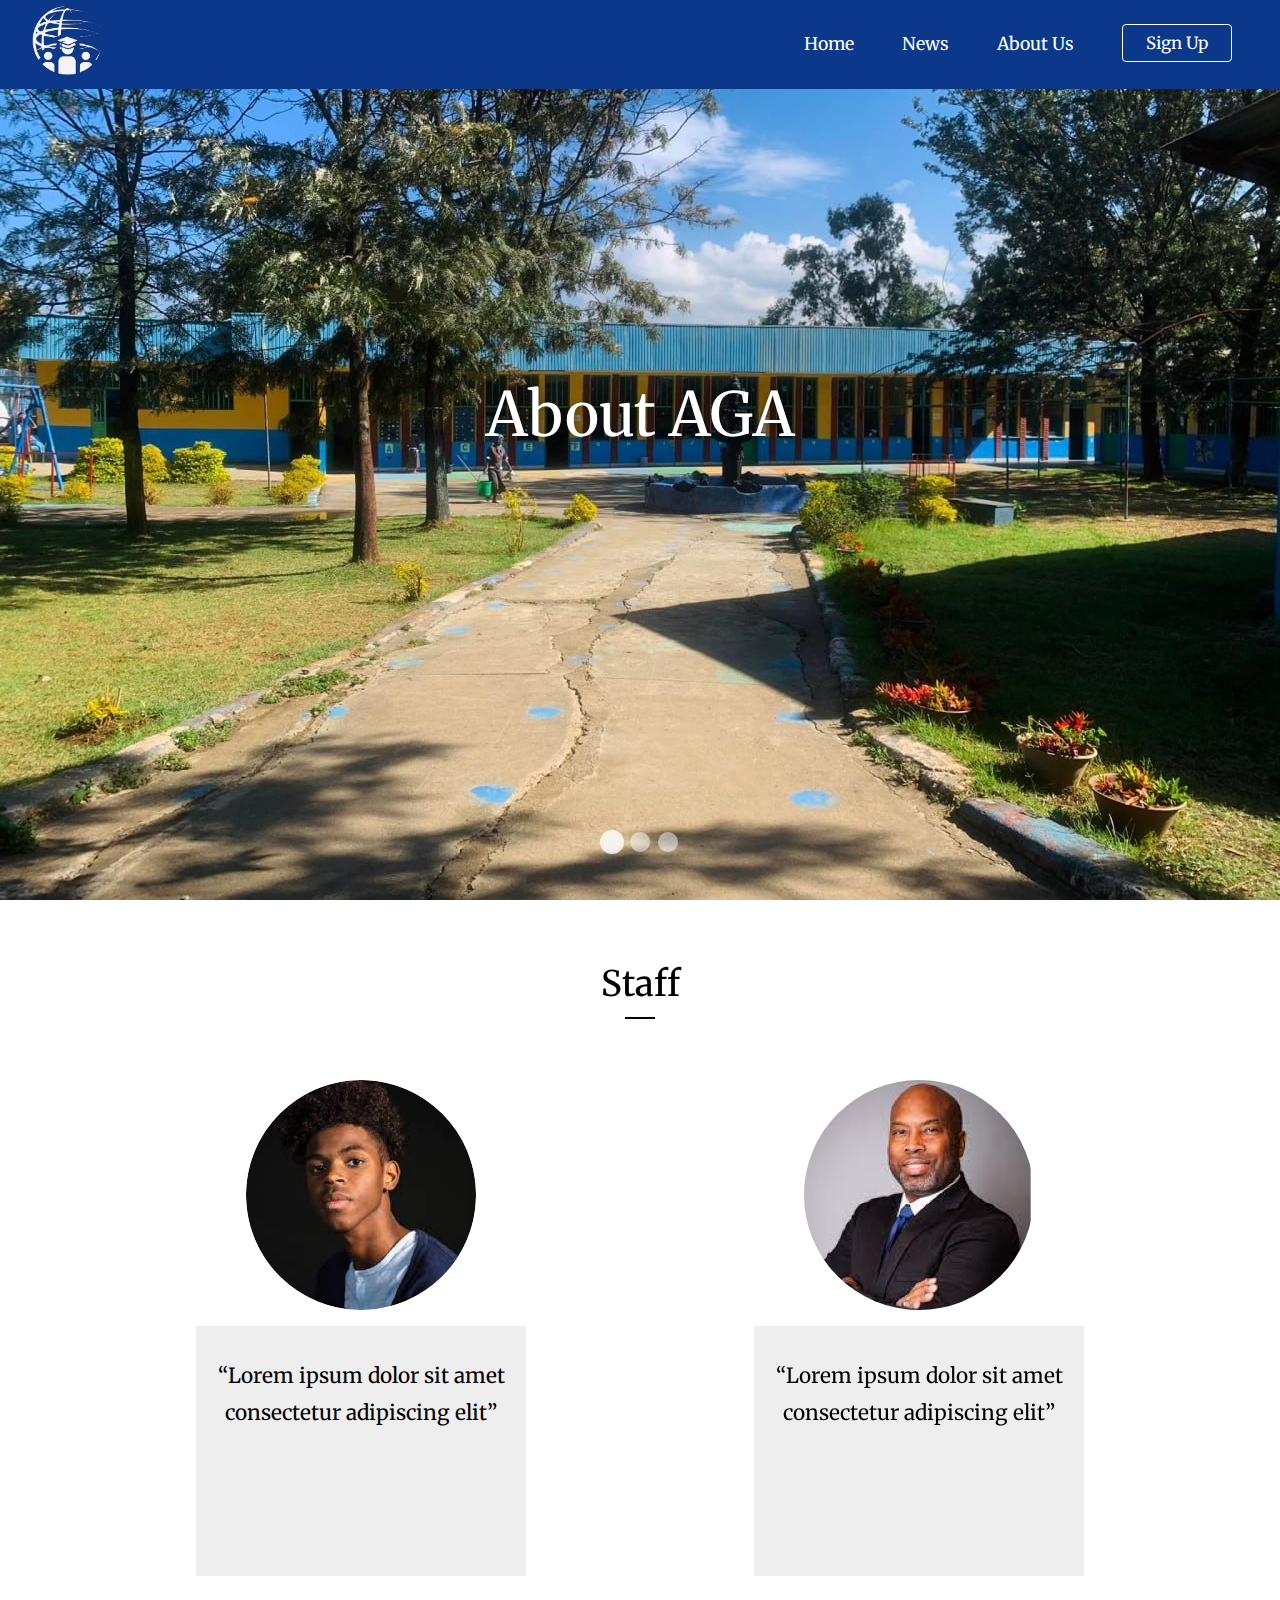
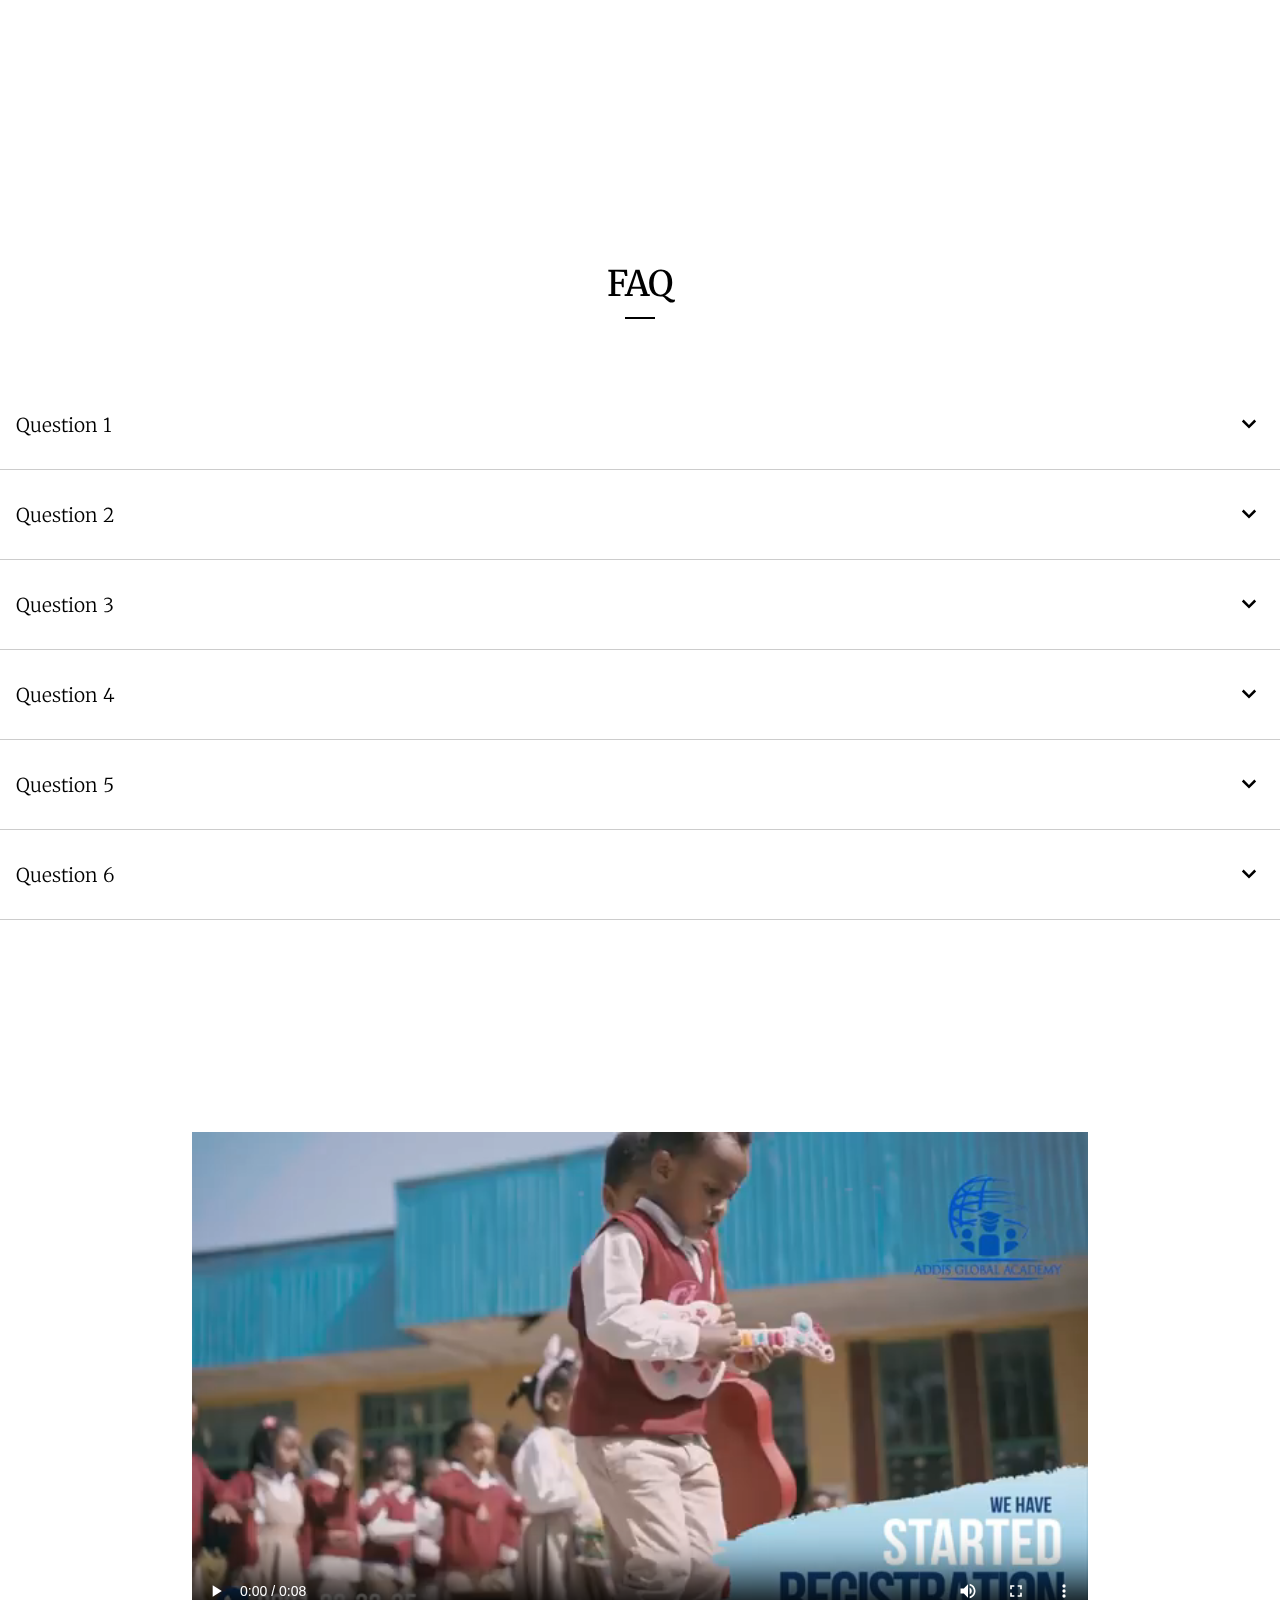
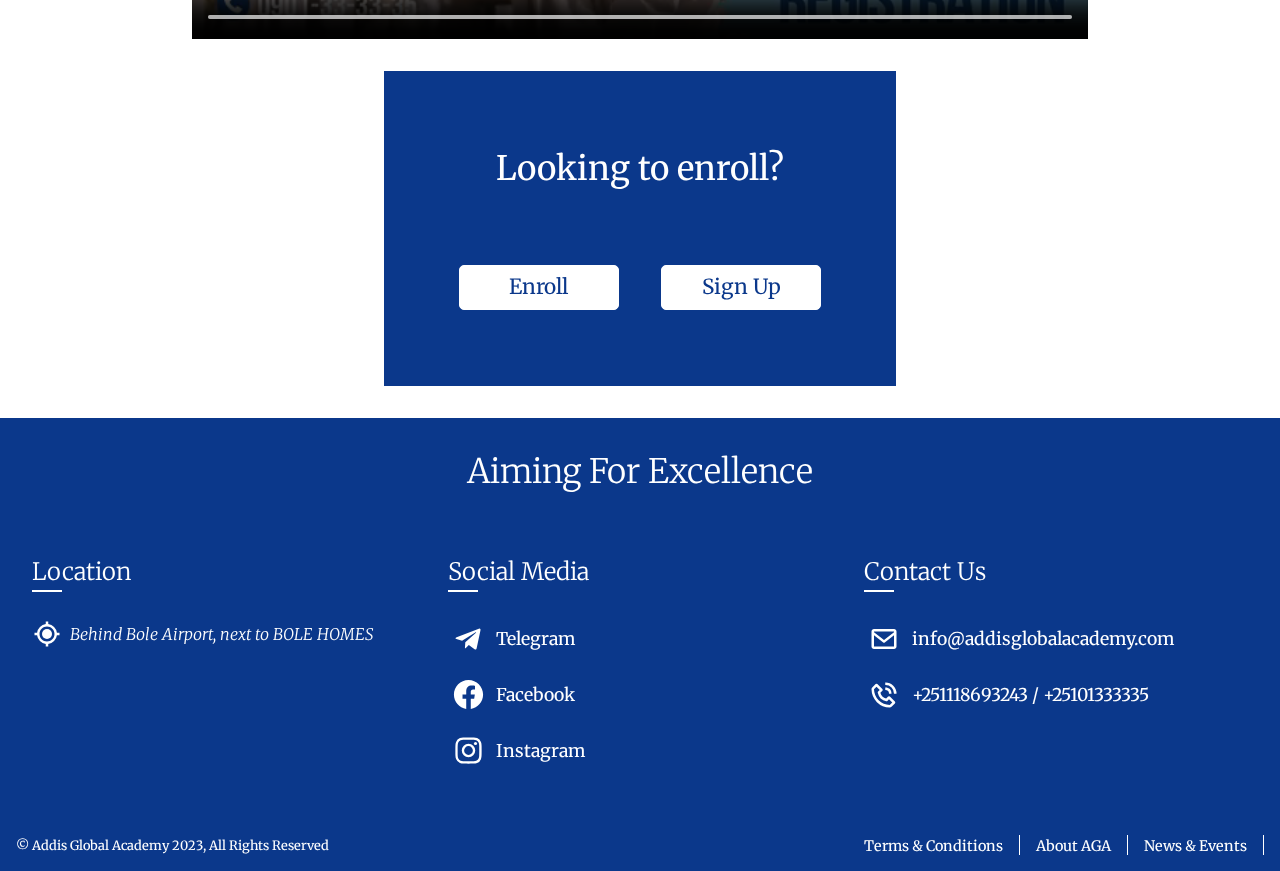
==== commit 72bffd2a: "fixed news and events, attempt to improve faq section" ====
--- a/about.html
+++ b/about.html
@@ -21,8 +21,8 @@
       <section>
         <ul>
           <li class="first"><a href="index.html">Home</a></li>
+          <li class="first"><a href="news.html">News</a></li>
           <li class="first"><a href="about.html">About Us</a></li>
-          <li class="first"><a href="news.html">News & Events</a></li>
           <div class="side_bar_container">
             <div class="side_bar_icon_container">
               <div class="side_bar_icon"></div>
@@ -128,8 +128,8 @@
             <span class="answer_toggle">
               <svg
                 xmlns="http://www.w3.org/2000/svg"
-                width="40"
-                height="40"
+                width="30"
+                height="30"
                 viewBox="0 0 24 24"
                 style="fill: black"
               >
@@ -152,8 +152,8 @@
             <span class="answer_toggle">
               <svg
                 xmlns="http://www.w3.org/2000/svg"
-                width="40"
-                height="40"
+                width="30"
+                height="30"
                 viewBox="0 0 24 24"
                 style="fill: black"
               >
@@ -176,8 +176,8 @@
             <span class="answer_toggle">
               <svg
                 xmlns="http://www.w3.org/2000/svg"
-                width="40"
-                height="40"
+                width="30"
+                height="30"
                 viewBox="0 0 24 24"
                 style="fill: black"
               >
@@ -200,8 +200,8 @@
             <span class="answer_toggle">
               <svg
                 xmlns="http://www.w3.org/2000/svg"
-                width="40"
-                height="40"
+                width="30"
+                height="30"
                 viewBox="0 0 24 24"
                 style="fill: black"
               >
@@ -224,8 +224,8 @@
             <span class="answer_toggle">
               <svg
                 xmlns="http://www.w3.org/2000/svg"
-                width="40"
-                height="40"
+                width="30"
+                height="30"
                 viewBox="0 0 24 24"
                 style="fill: black"
               >
@@ -248,8 +248,8 @@
             <span class="answer_toggle">
               <svg
                 xmlns="http://www.w3.org/2000/svg"
-                width="40"
-                height="40"
+                width="30"
+                height="30"
                 viewBox="0 0 24 24"
                 style="fill: black"
               >
@@ -304,20 +304,24 @@
             </div>
           </h1>
           <address>
-            <svg
-              xmlns="http://www.w3.org/2000/svg"
-              width="30"
-              height="30"
-              viewBox="0 0 24 24"
-              class="address_link"
-              style="fill: var(--FONT-COLOR)"
+            <a
+              href="https://www.google.com/maps/place/Addis+Global+Academy+%7C+Bole+Homes+%7C+%E1%8A%A0%E1%8B%B2%E1%88%B5+%E1%8C%8D%E1%88%8E%E1%89%A3%E1%88%8D+%E1%8A%A0%E1%8A%AB%E1%8B%B3%E1%88%9A+%7C+%E1%89%A6%E1%88%8C+%E1%88%86%E1%88%9D%E1%88%B5/@8.9860628,38.7982742,15z/data=!4m6!3m5!1s0x164b85b6665b85b1:0x26fdc31ae5d4db2f!8m2!3d8.9860628!4d38.7982742!16s%2Fg%2F11sfddnvx_?entry=ttu"
             >
-              <circle cx="12" cy="12" r="4"></circle>
-              <path
-                d="M13 4.069V2h-2v2.069A8.01 8.01 0 0 0 4.069 11H2v2h2.069A8.008 8.008 0 0 0 11 19.931V22h2v-2.069A8.007 8.007 0 0 0 19.931 13H22v-2h-2.069A8.008 8.008 0 0 0 13 4.069zM12 18c-3.309 0-6-2.691-6-6s2.691-6 6-6 6 2.691 6 6-2.691 6-6 6z"
-              ></path>
-            </svg>
-            Behind Bole Airport, next to BOLE HOMES
+              <svg
+                xmlns="http://www.w3.org/2000/svg"
+                width="30"
+                height="30"
+                viewBox="0 0 24 24"
+                class="address_link"
+                style="fill: var(--FONT-COLOR)"
+              >
+                <circle cx="12" cy="12" r="4"></circle>
+                <path
+                  d="M13 4.069V2h-2v2.069A8.01 8.01 0 0 0 4.069 11H2v2h2.069A8.008 8.008 0 0 0 11 19.931V22h2v-2.069A8.007 8.007 0 0 0 19.931 13H22v-2h-2.069A8.008 8.008 0 0 0 13 4.069zM12 18c-3.309 0-6-2.691-6-6s2.691-6 6-6 6 2.691 6 6-2.691 6-6 6z"
+                ></path>
+              </svg>
+              Behind Bole Airport, next to BOLE HOMES
+            </a>
           </address>
         </article>
         <article>
@@ -383,7 +387,7 @@
                   ></path>
                   <circle cx="16.806" cy="7.207" r="1.078"></circle>
                   <path
-                    d="M20.533 6.111A4.605 4.605 0 0 0 17.9 3.479a6.606 6.606 0 0 0-2.186-.42c-.963-.042-1.268-.054-3.71-.054s-2.755 0-3.71.054a6.554 6.554 0 0 0-2.184.42 4.6 4.6 0 0 0-2.633 2.632 6.585 6.585 0 0 0-.419 2.186c-.043.962-.056 1.267-.056 3.71 0 2.442 0 2.753.056 3.71.015.748.156 1.486.419 2.187a4.61 4.61 0 0 0 2.634 2.632 6.584 6.584 0 0 0 2.185.45c.963.042 1.268.055 3.71.055s2.755 0 3.71-.055a6.615 6.615 0 0 0 2.186-.419 4.613 4.613 0 0 0 2.633-2.633c.263-.7.404-1.438.419-2.186.043-.962.056-1.267.056-3.71s0-2.753-.056-3.71a6.581 6.581 0 0 0-.421-2.217zm-1.218 9.532a5.043 5.043 0 0 1-.311 1.688 2.987 2.987 0 0 1-1.712 1.711 4.985 4.985 0 0 1-1.67.311c-.95.044-1.218.055-3.654.055-2.438 0-2.687 0-3.655-.055a4.96 4.96 0 0 1-1.669-.311 2.985 2.985 0 0 1-1.719-1.711 5.08 5.08 0 0 1-.311-1.669c-.043-.95-.053-1.218-.053-3.654 0-2.437 0-2.686.053-3.655a5.038 5.038 0 0 1 .311-1.687c.305-.789.93-1.41 1.719-1.712a5.01 5.01 0 0 1 1.669-.311c.951-.043 1.218-.055 3.655-.055s2.687 0 3.654.055a4.96 4.96 0 0 1 1.67.311 2.991 2.991 0 0 1 1.712 1.712 5.08 5.08 0 0 1 .311 1.669c.043.951.054 1.218.054 3.655 0 2.436 0 2.698-.043 3.654h-.011z"
+                    d="M20.533 6.111A4.605 4.605 0 0 0 17.9 3.479a6.606 6.606 0 0 0-2.186-.42c-.963-.042-1.268-.054-3.71-.054s-2.755 0-3.71.054a6.554 6.554 0 0 0-2.184.42 4.6 4.6 0 0 0-2.633 2.632 6.585 6.585 0 0 0-.419 2.186c-.043.962-.056 1.267-.056 3.71 0 2.442 0 2.753.056 3.71.015.748.156 1.486.419 2.187a4.61 4.61 0 0 0 2.634 2.632 6.584 6.584 0 0 0 2.185.45c.963.042 1.268.055 3.71.055s2.755 0 3.71-.055a6.615 6.615 0 0 0 2.186-.419 4.613 4.613 0 0 0 2.633-2.633c.263-.7.304-1.438.419-2.186.043-.962.056-1.267.056-3.71s0-2.753-.056-3.71a6.581 6.581 0 0 0-.421-2.217zm-1.218 9.532a5.043 5.043 0 0 1-.311 1.688 2.987 2.987 0 0 1-1.712 1.711 4.985 4.985 0 0 1-1.67.311c-.95.044-1.218.055-3.654.055-2.438 0-2.687 0-3.655-.055a4.96 4.96 0 0 1-1.669-.311 2.985 2.985 0 0 1-1.719-1.711 5.08 5.08 0 0 1-.311-1.669c-.043-.95-.053-1.218-.053-3.654 0-2.437 0-2.686.053-3.655a5.038 5.038 0 0 1 .311-1.687c.305-.789.93-1.41 1.719-1.712a5.01 5.01 0 0 1 1.669-.311c.951-.043 1.218-.055 3.655-.055s2.687 0 3.654.055a4.96 4.96 0 0 1 1.67.311 2.991 2.991 0 0 1 1.712 1.712 5.08 5.08 0 0 1 .311 1.669c.043.951.054 1.218.054 3.655 0 2.436 0 2.698-.043 3.654h-.011z"
                   ></path>
                 </svg>
               </div>
--- a/css/main.css
+++ b/css/main.css
@@ -152,19 +152,16 @@
 
 nav {
   width: 100vw;
-  padding: 0.3rem 0;
+  padding: 0.3rem 2rem;
+  padding-right: 3rem;
   background: var(--BG-COLOR);
   color: var(--FONT-COLOR);
   display: flex;
   align-items: center;
   justify-content: space-between;
   position: fixed;
-  z-index: 100;
+  z-index: 1000;
   transition: all 0.3s ease;
-}
-
-nav h1 {
-  padding: 0 2rem;
 }
 
 nav h1 img {
@@ -173,12 +170,13 @@
 }
 
 nav.scroll {
-  padding: 0.2rem 0;
+  padding: 0.2rem 2rem;
+  padding-right: 3rem;
   box-shadow: 0 0 10px rgba(0, 0, 0, 0.3);
 }
 
 nav.scroll h1 img {
-  width: 60px;
+  width: 65px;
 }
 
 nav section ul {
@@ -186,7 +184,6 @@
   gap: 3rem;
   justify-content: center;
   align-items: center;
-  width: 60vw;
 }
 
 nav section ul li a:any-link {
@@ -257,10 +254,6 @@
 /* NAVIGATION SECTION RESPONSIVE DESIGN */
 
 @media screen and (max-width: 990px) {
-  nav section ul {
-    width: 70vw;
-  }
-
   nav section ul li a:any-link {
     font-size: 1rem;
   }
@@ -270,16 +263,12 @@
   }
 }
 
-@media screen and (max-width: 842px) {
+@media screen and (max-width: 630px) {
+  nav {
+    padding-right: 1rem;
+  }
+
   nav section ul {
-    width: 80vw;
-    gap: 2.5rem;
-  }
-}
-
-@media screen and (max-width: 630px) {
-  nav section ul {
-    width: 190px;
     flex-flow: row-reverse;
     gap: 1rem;
   }
@@ -379,7 +368,7 @@
     position: fixed;
     top: 0;
     left: 0;
-    height: 100vw;
+    height: 100vh;
     width: 100%;
     backdrop-filter: blur(5px);
     -webkit-backdrop-filter: blur(5px);
@@ -648,11 +637,12 @@
   cursor: pointer;
 }
 
-#contact_info article address {
+#contact_info article address a:any-link {
   font-weight: lighter;
   display: flex;
   gap: 0.5rem;
   align-items: center;
+  color: var(--FONT-COLOR);
 }
 
 #sub_footer {
@@ -793,12 +783,6 @@
   }
 }
 
-@media screen and (max-width: 425px) {
-  nav h1 {
-    padding: 0 1rem;
-  }
-}
-
 @media screen and (max-width: 376px) {
   footer p {
     font-size: 1.6rem;
--- a/css/about.css
+++ b/css/about.css
@@ -70,33 +70,32 @@
   padding-bottom: 2rem;
 }
 
-#faq_section section p {
-  padding: 1rem 2.8rem;
-}
-
-#faq_section section section {
+.faq-body section {
   overflow: hidden;
-  max-height: 90px;
+  height: 90px;
   transition: all 0.3s ease;
   border-bottom: 1px solid rgba(0, 0, 0, 0.2);
 }
 
-#faq_section section section.active {
-  max-height: 300px;
+.faq-body section.active {
+  height: 200px;
 }
 
 #faq_section article {
   height: 90px;
   max-width: 100vw;
-  margin: 0 2rem;
-  padding: 0.8rem;
   display: flex;
   align-items: center;
   justify-content: space-between;
+  padding: 1rem;
+}
+
+#faq_section p {
+  padding: 1rem;
 }
 
 #faq_section article h3 {
-  font-size: 1.7rem;
+  font-size: 1.2rem;
   font-weight: lighter;
 }
 
@@ -110,10 +109,6 @@
 
 #faq_section .answer_toggle.active {
   transform: rotate(180deg);
-}
-
-#faq_section .answer_toggle img {
-  width: 20px;
 }
 
 /* OPTION SECTION STYLES */
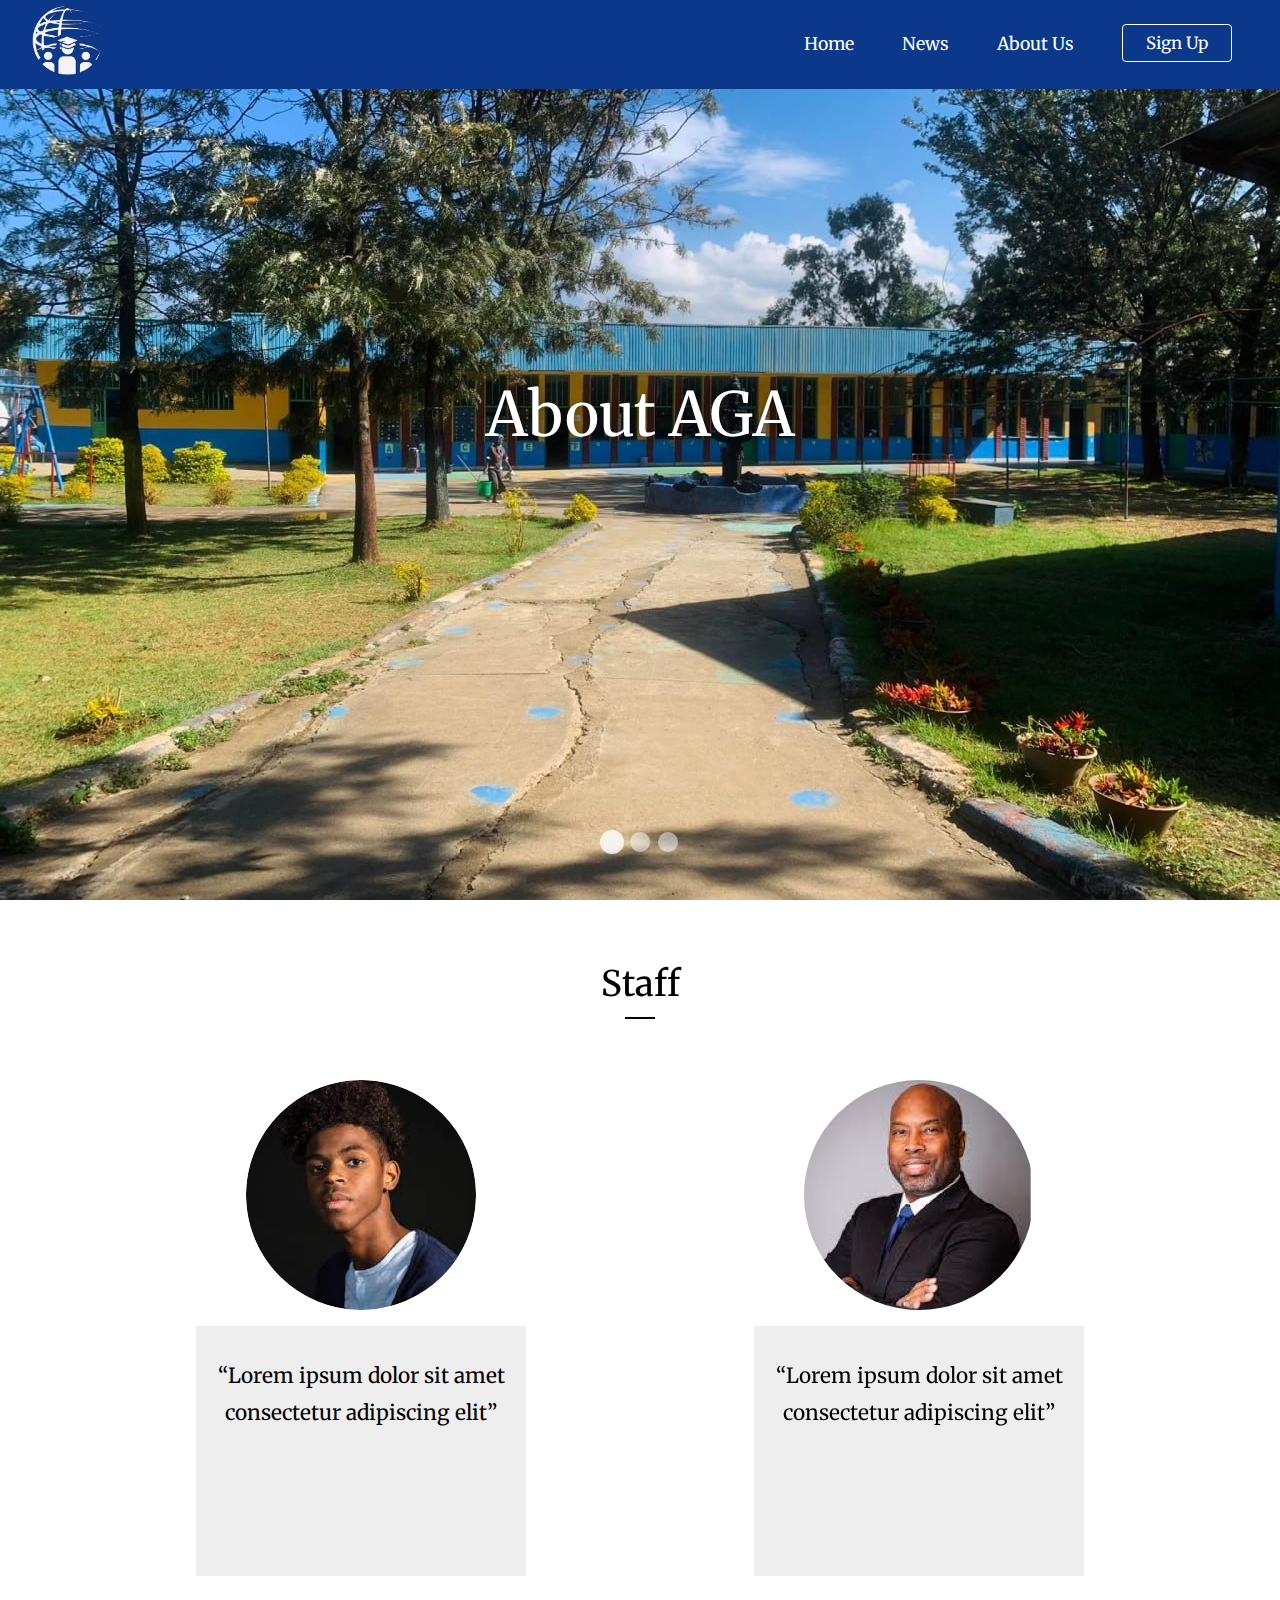
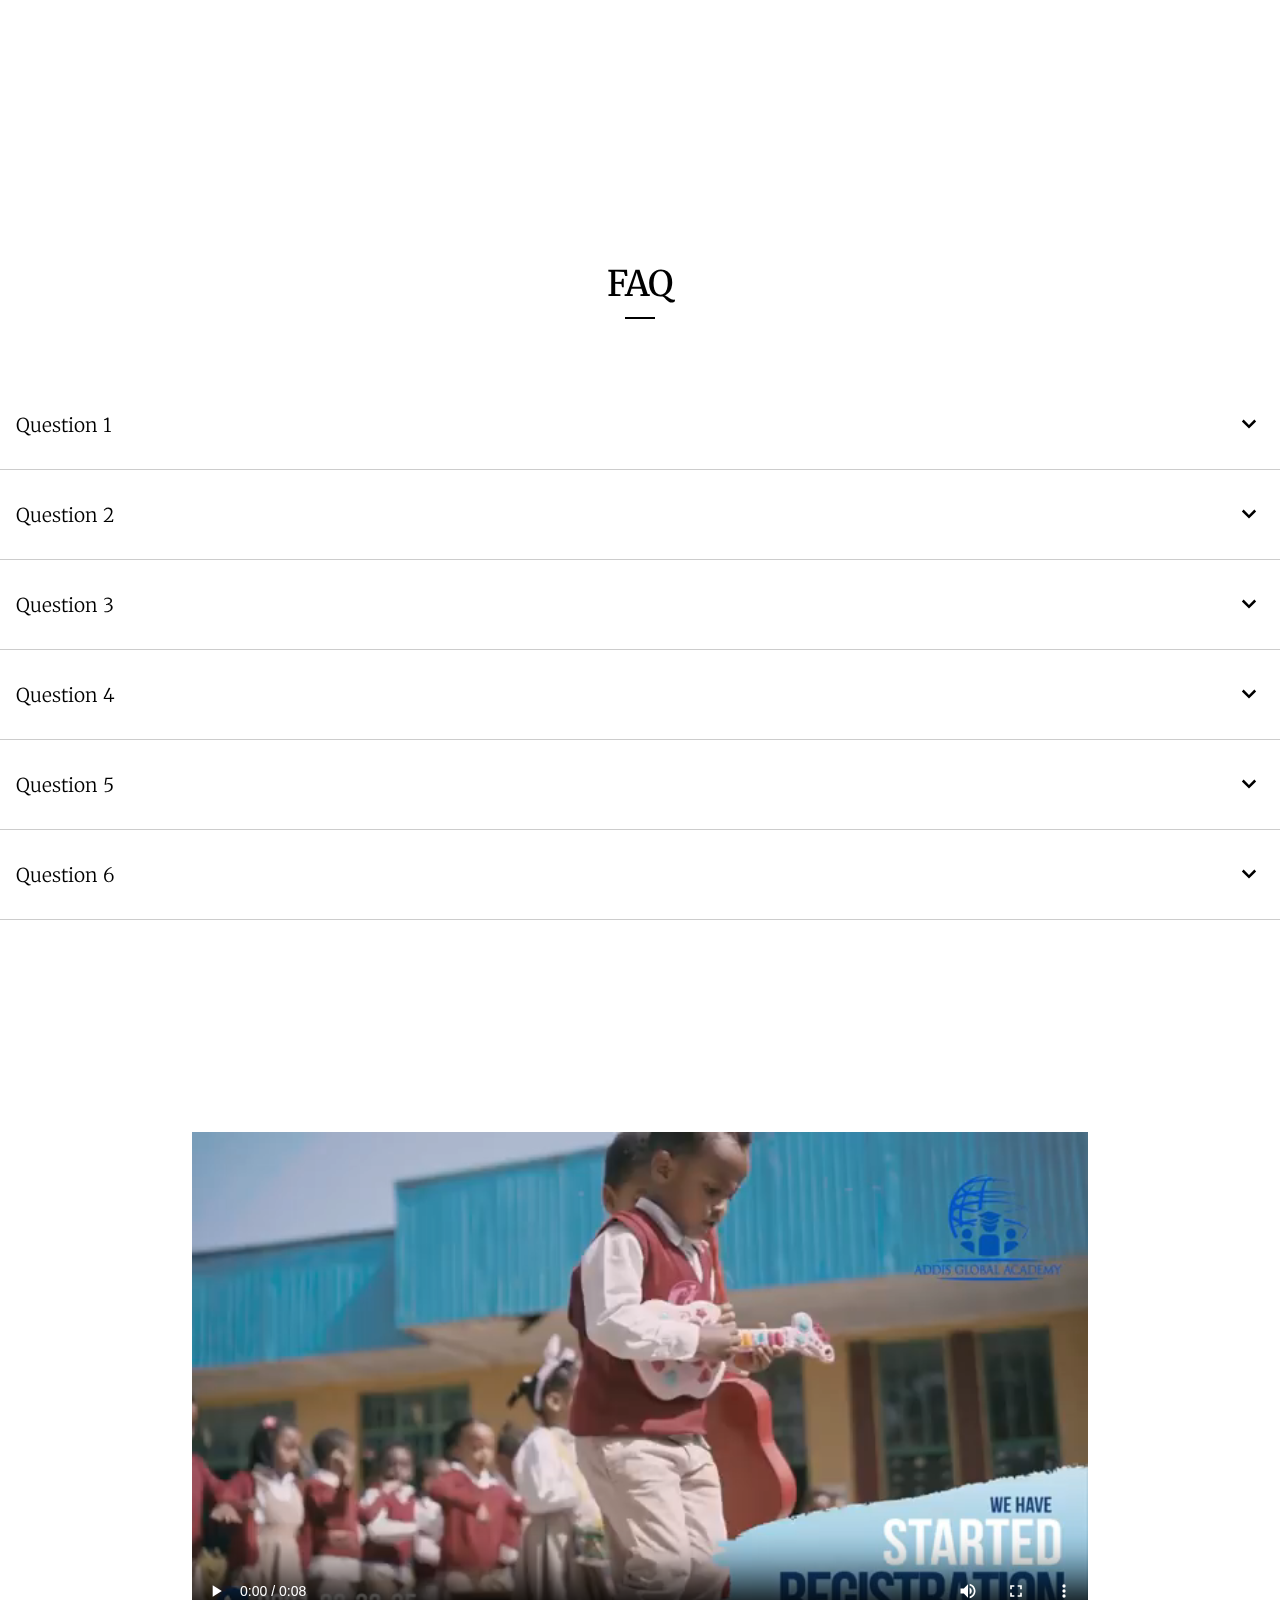
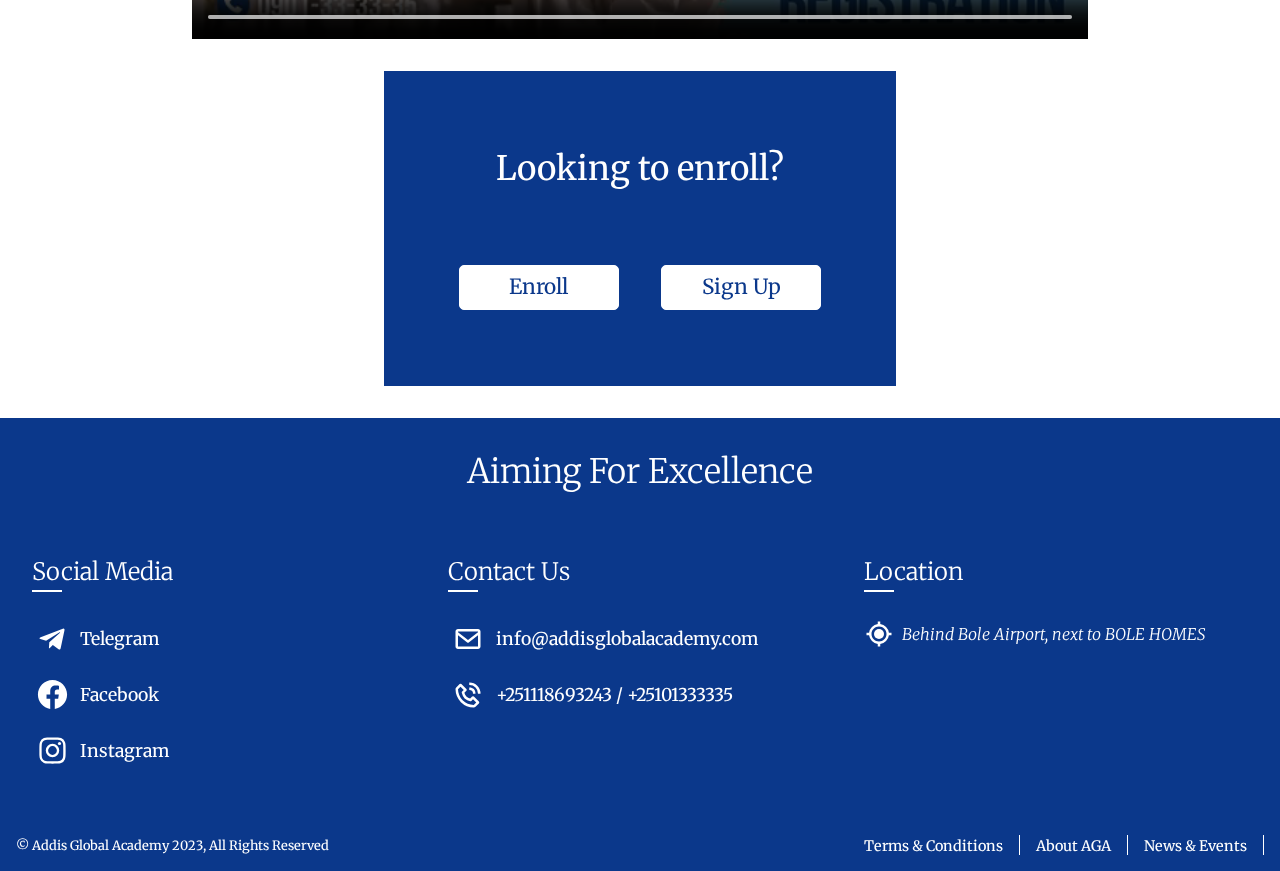
==== commit cdf1ce95: "footer, percieved ready for presentation" ====
--- a/about.html
+++ b/about.html
@@ -297,35 +297,6 @@
       <section id="contact_info">
         <article>
           <h1>
-            Location
-            <div class="caret_down_container">
-              <div class="caret"></div>
-              <div class="caret"></div>
-            </div>
-          </h1>
-          <address>
-            <a
-              href="https://www.google.com/maps/place/Addis+Global+Academy+%7C+Bole+Homes+%7C+%E1%8A%A0%E1%8B%B2%E1%88%B5+%E1%8C%8D%E1%88%8E%E1%89%A3%E1%88%8D+%E1%8A%A0%E1%8A%AB%E1%8B%B3%E1%88%9A+%7C+%E1%89%A6%E1%88%8C+%E1%88%86%E1%88%9D%E1%88%B5/@8.9860628,38.7982742,15z/data=!4m6!3m5!1s0x164b85b6665b85b1:0x26fdc31ae5d4db2f!8m2!3d8.9860628!4d38.7982742!16s%2Fg%2F11sfddnvx_?entry=ttu"
-            >
-              <svg
-                xmlns="http://www.w3.org/2000/svg"
-                width="30"
-                height="30"
-                viewBox="0 0 24 24"
-                class="address_link"
-                style="fill: var(--FONT-COLOR)"
-              >
-                <circle cx="12" cy="12" r="4"></circle>
-                <path
-                  d="M13 4.069V2h-2v2.069A8.01 8.01 0 0 0 4.069 11H2v2h2.069A8.008 8.008 0 0 0 11 19.931V22h2v-2.069A8.007 8.007 0 0 0 19.931 13H22v-2h-2.069A8.008 8.008 0 0 0 13 4.069zM12 18c-3.309 0-6-2.691-6-6s2.691-6 6-6 6 2.691 6 6-2.691 6-6 6z"
-                ></path>
-              </svg>
-              Behind Bole Airport, next to BOLE HOMES
-            </a>
-          </address>
-        </article>
-        <article>
-          <h1>
             Social Media
             <div class="caret_down_container">
               <div class="caret"></div>
@@ -436,6 +407,35 @@
             </div>
             <figcaption>+251118693243 / +25101333335</figcaption>
           </figure>
+        </article>
+        <article>
+          <h1>
+            Location
+            <div class="caret_down_container">
+              <div class="caret"></div>
+              <div class="caret"></div>
+            </div>
+          </h1>
+          <address>
+            <a
+              href="https://www.google.com/maps/place/Addis+Global+Academy+%7C+Bole+Homes+%7C+%E1%8A%A0%E1%8B%B2%E1%88%B5+%E1%8C%8D%E1%88%8E%E1%89%A3%E1%88%8D+%E1%8A%A0%E1%8A%AB%E1%8B%B3%E1%88%9A+%7C+%E1%89%A6%E1%88%8C+%E1%88%86%E1%88%9D%E1%88%B5/@8.9860628,38.7982742,15z/data=!4m6!3m5!1s0x164b85b6665b85b1:0x26fdc31ae5d4db2f!8m2!3d8.9860628!4d38.7982742!16s%2Fg%2F11sfddnvx_?entry=ttu"
+            >
+              <svg
+                xmlns="http://www.w3.org/2000/svg"
+                width="30"
+                height="30"
+                viewBox="0 0 24 24"
+                class="address_link"
+                style="fill: var(--FONT-COLOR)"
+              >
+                <circle cx="12" cy="12" r="4"></circle>
+                <path
+                  d="M13 4.069V2h-2v2.069A8.01 8.01 0 0 0 4.069 11H2v2h2.069A8.008 8.008 0 0 0 11 19.931V22h2v-2.069A8.007 8.007 0 0 0 19.931 13H22v-2h-2.069A8.008 8.008 0 0 0 13 4.069zM12 18c-3.309 0-6-2.691-6-6s2.691-6 6-6 6 2.691 6 6-2.691 6-6 6z"
+                ></path>
+              </svg>
+              Behind Bole Airport, next to BOLE HOMES
+            </a>
+          </address>
         </article>
       </section>
       <section id="sub_footer">
--- a/css/main.css
+++ b/css/main.css
@@ -703,11 +703,11 @@
   }
 
   #contact_info article.active {
-    height: 220px;
+    height: 270px;
   }
 
   #contact_info article:has(address).active {
-    height: 150px;
+    height: 200px;
   }
 
   #contact_info article h1 .caret_down_container {
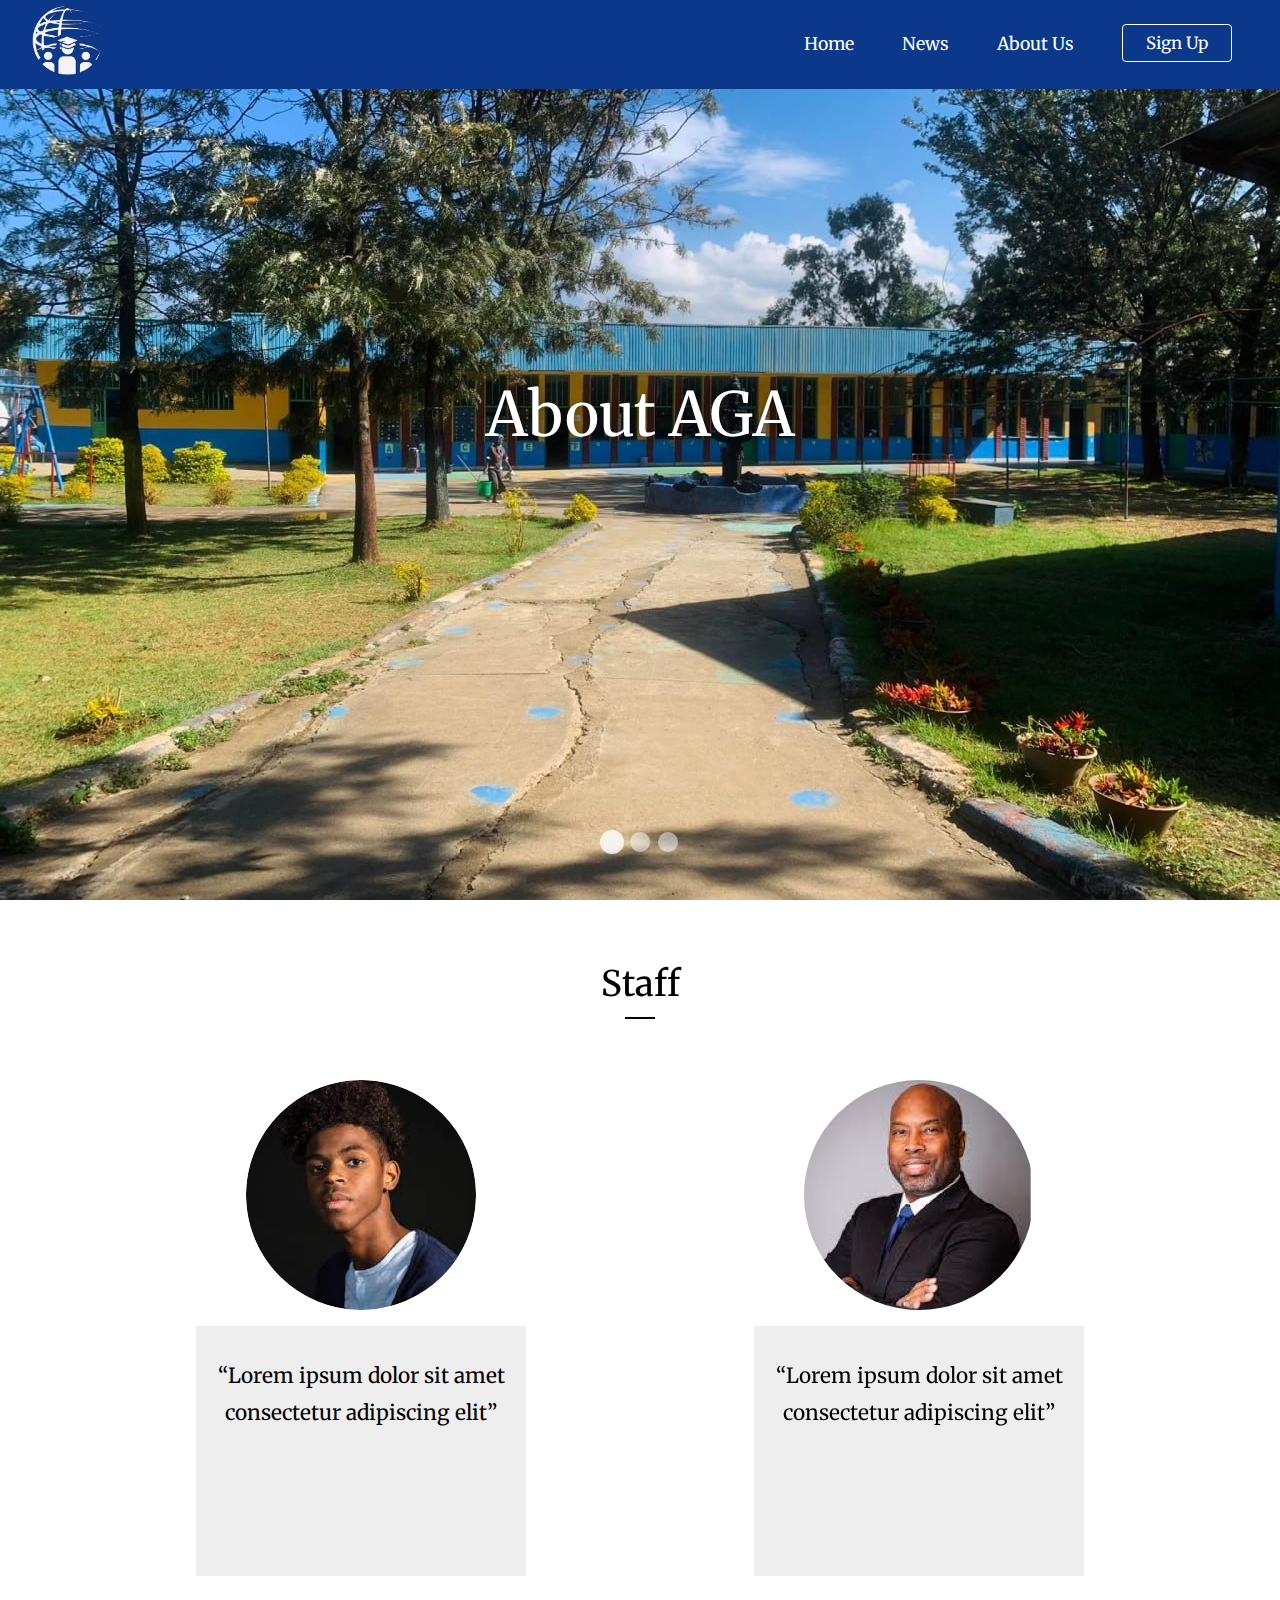
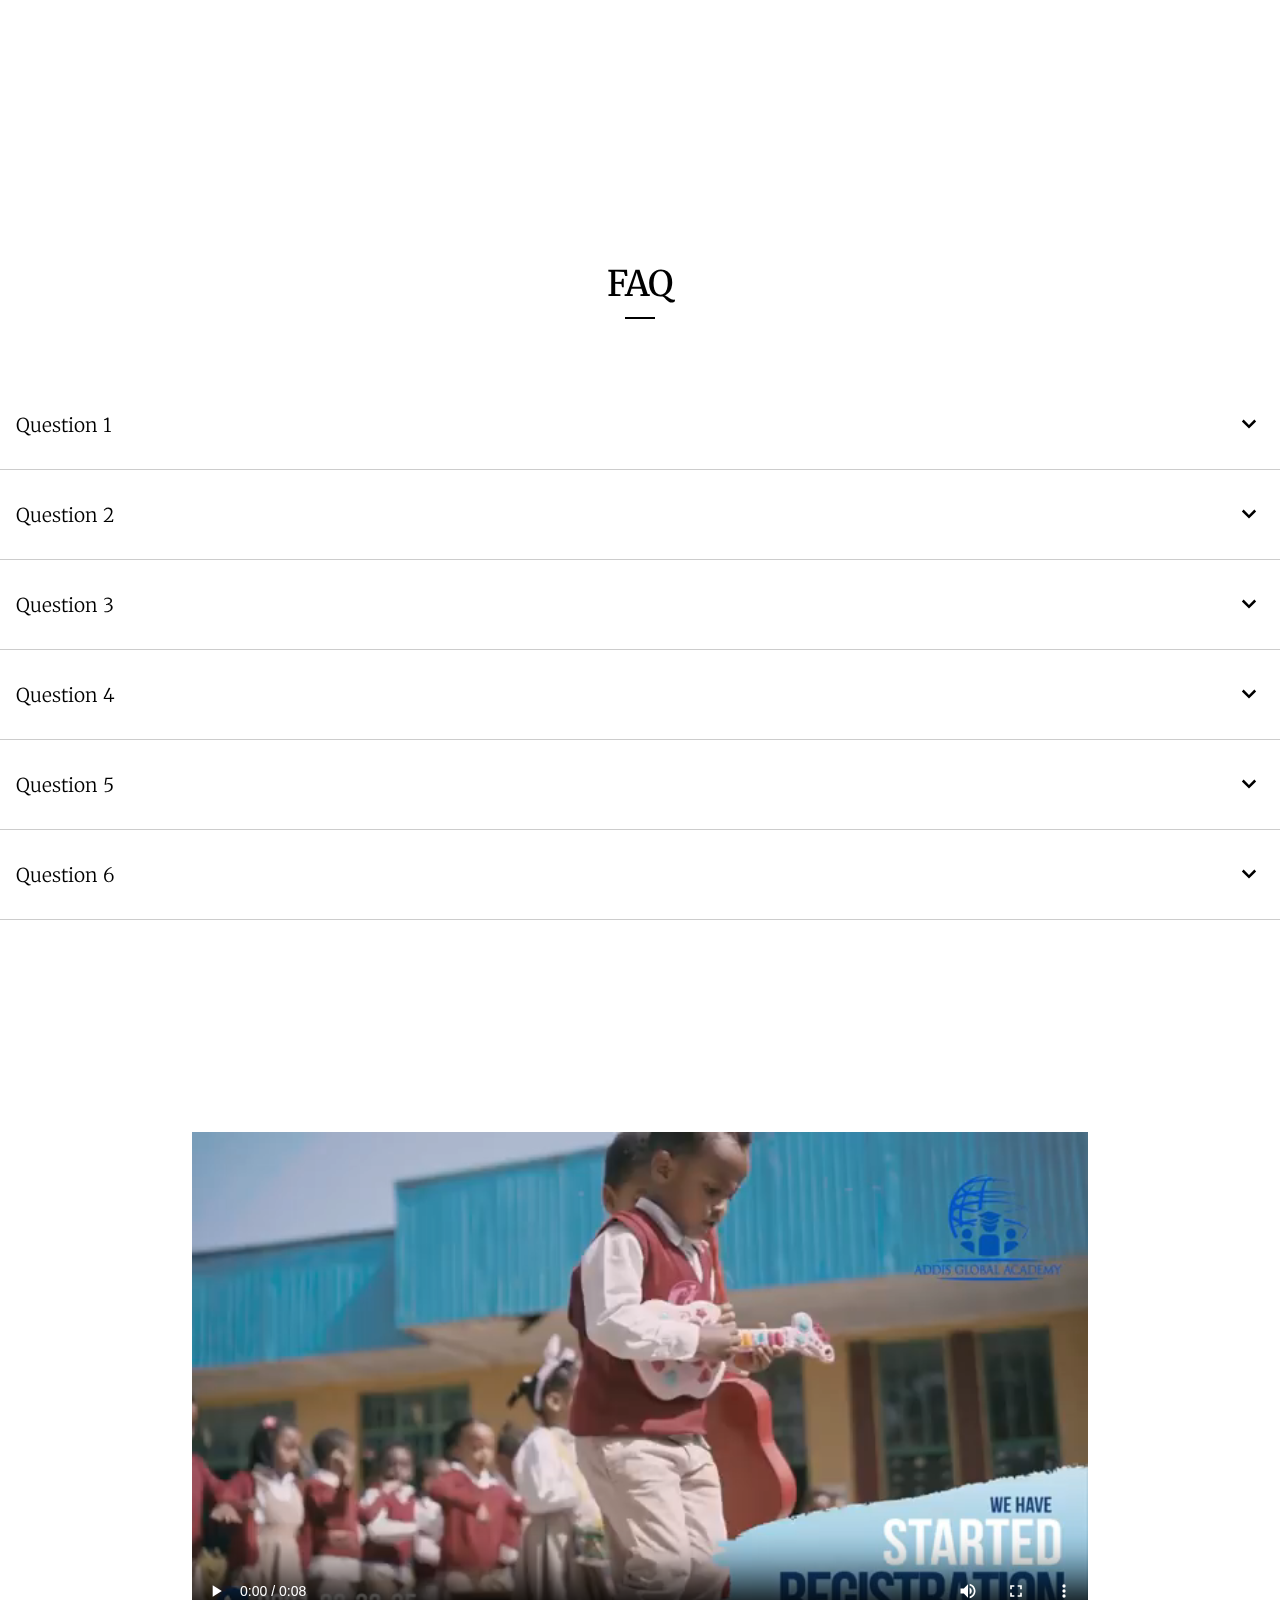
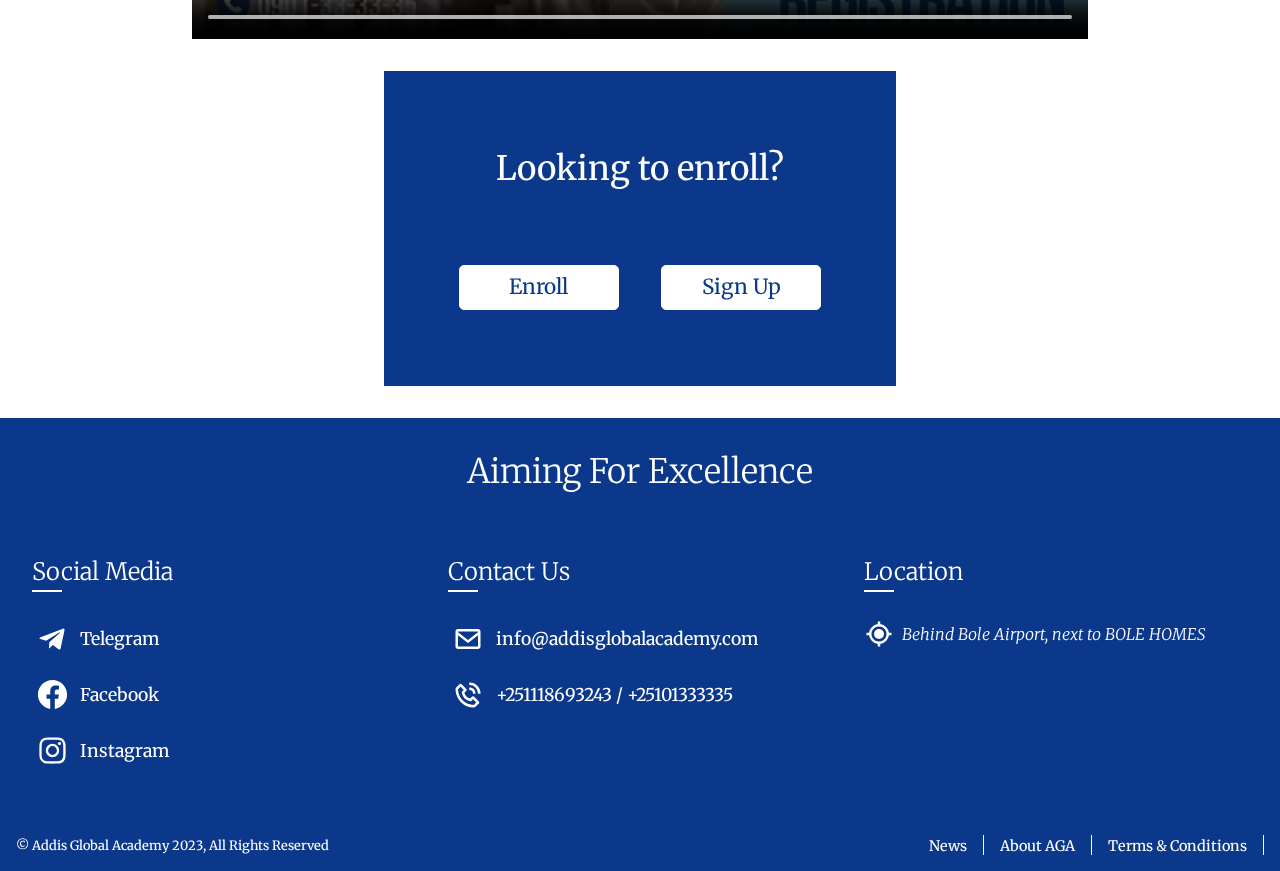
==== commit 40a84ffd: "nothing significant" ====
--- a/about.html
+++ b/about.html
@@ -441,9 +441,9 @@
       <section id="sub_footer">
         <article>&copy; Addis Global Academy 2023, All Rights Reserved</article>
         <ul>
+          <li><a href="news.html">News</a></li>
+          <li><a href="about.html">About AGA</a></li>
           <li><a href="terms and conditions.html">Terms & Conditions</a></li>
-          <li><a href="about.html">About AGA</a></li>
-          <li><a href="news.html">News & Events</a></li>
         </ul>
       </section>
     </footer>
